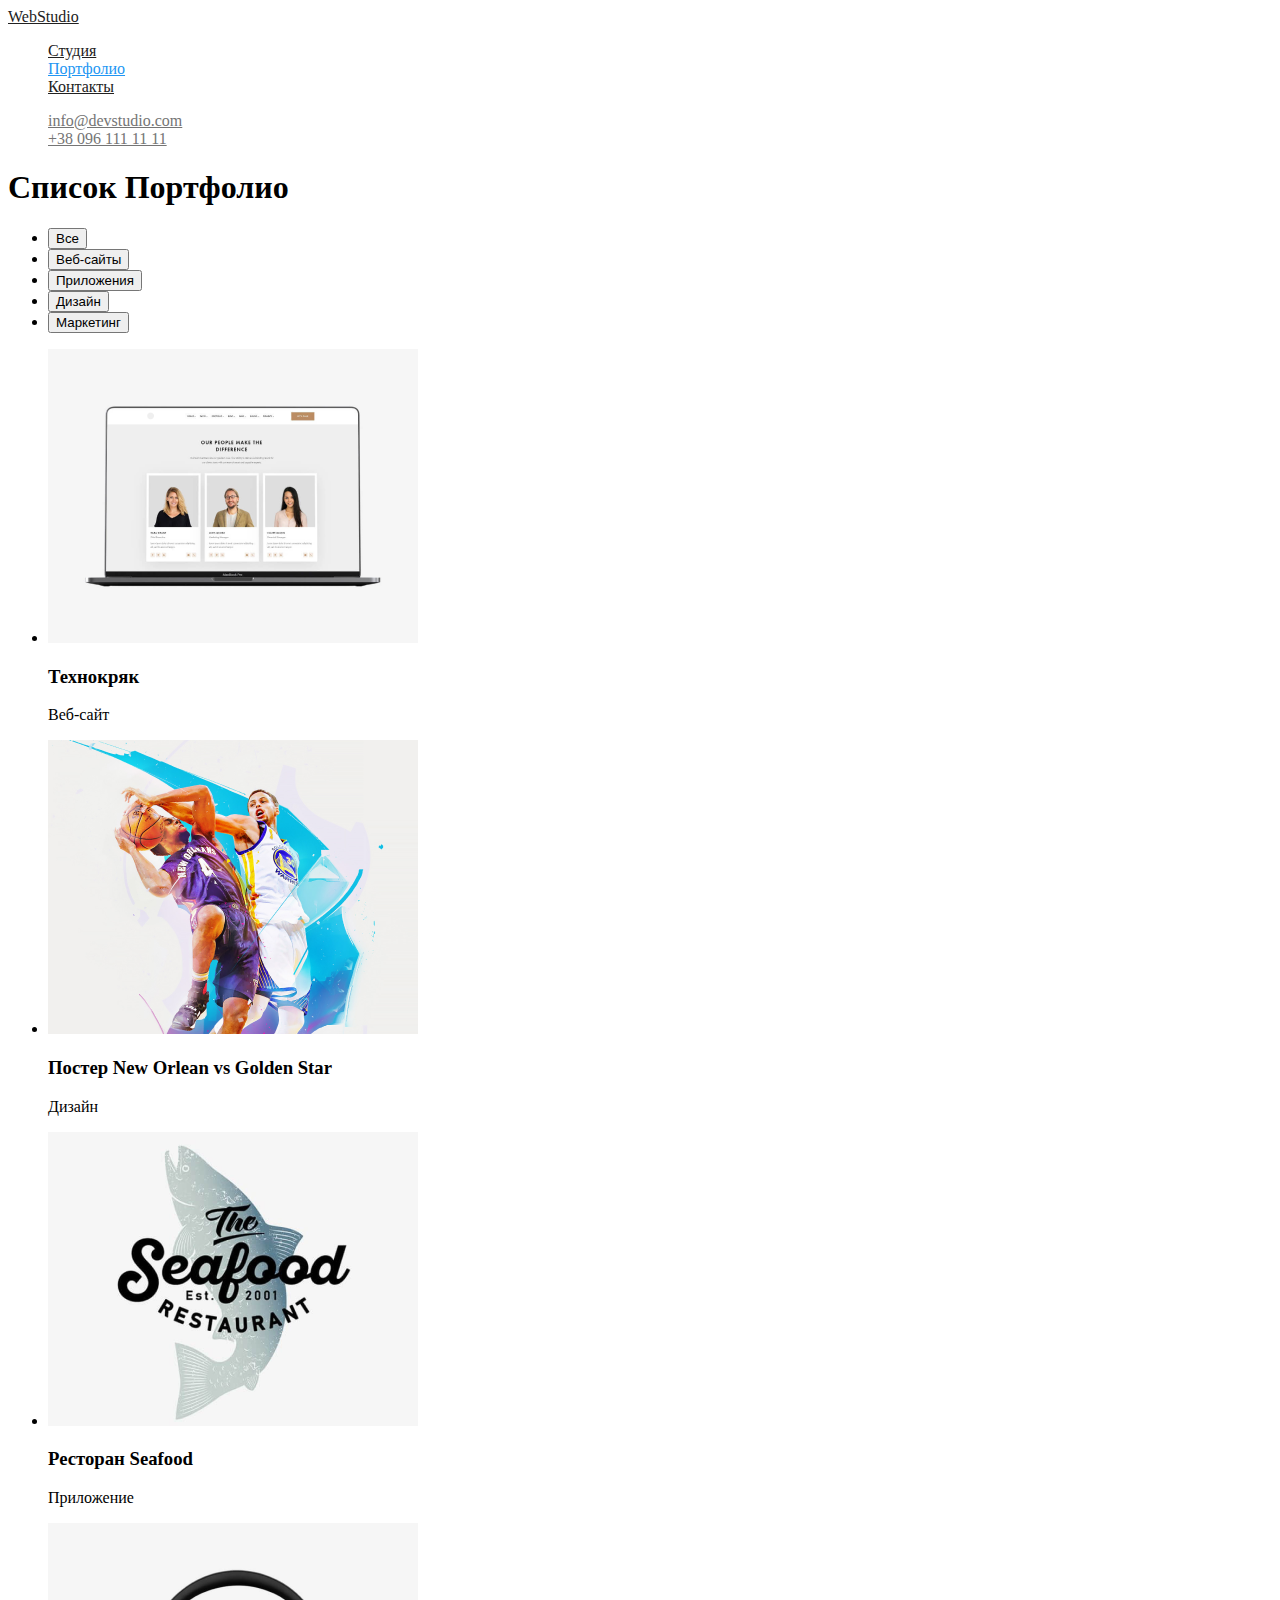
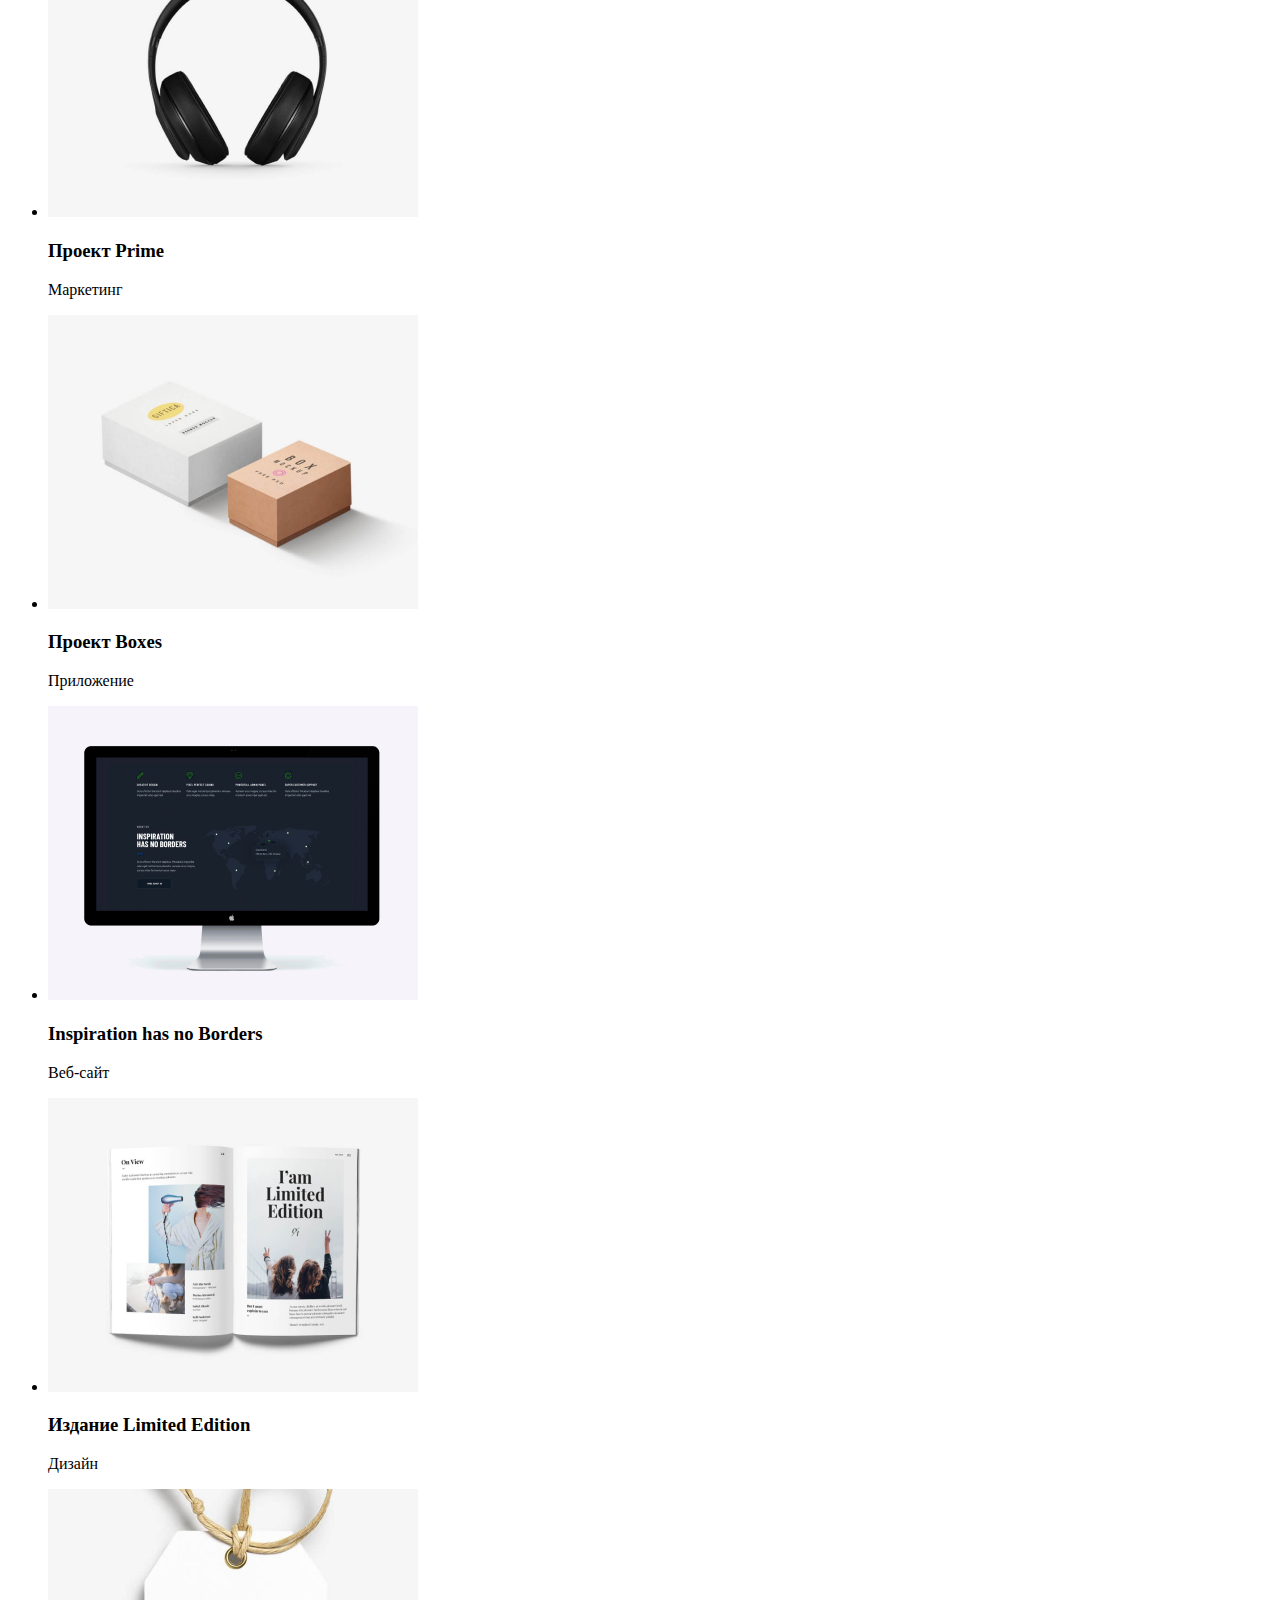
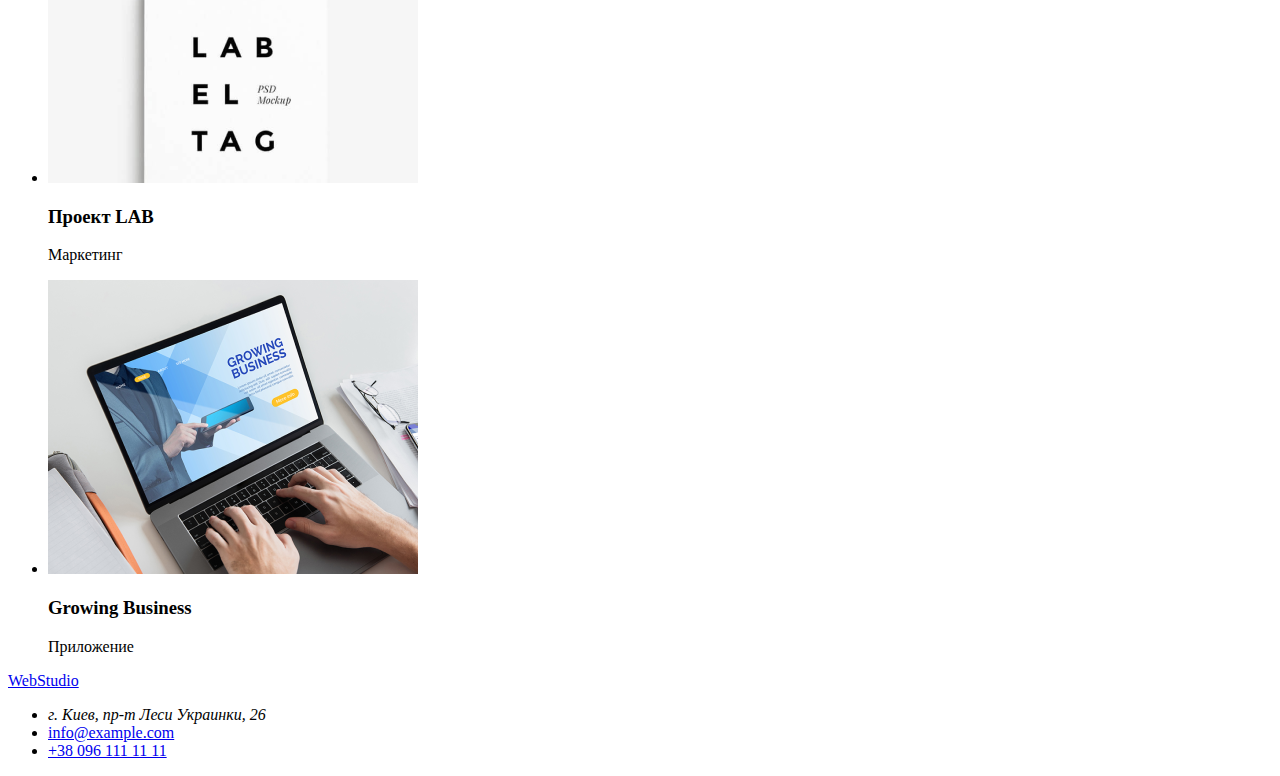
==== portfolio.html @ 4f744572 "portfolio" ====
<!DOCTYPE html>
<html lang="en">
<head>
    <meta charset="UTF-8">
    <meta http-equiv="X-UA-Compatible" content="IE=edge">
    <meta name="viewport" content="width=device-width, initial-scale=1.0">
    <title>goit-markup-hw-02</title>
    <link rel="stylesheet" href="./css/styles.css" />
</head>
<body>
    <header>
        <nav>
            <a href ="./" class="logo">WebStudio </a>
            
            <ul class="site-nav list">
               <li><a href="./index.html" class="link">Студия</a></li>
               <li><a href="./portfolio.html" class="link current">Портфолио</a></li>
               <li><a href="" class="link">Контакты</a></li>
            </ul>
        </nav>       
      
            <ul class="contact list">
               <li><a href="info@devstudio.com" class="link">info@devstudio.com</a></li>
               <li><a href="+380961111111" class="link">+38 096 111 11 11</a></li>
            </ul>
    </header>

    <main>
        <!-- главный -->
        <section class="section">
            <h1 class="section-title">Список Портфолио</h1>
            <ul class="feature-list">
              <li><button type="button">Все</button></li>
              <li><button type="button">Веб-сайты</button></li>
              <li><button type="button">Приложения</button></li>
              <li><button type="button">Дизайн</button></li>
              <li><button type="button">Маркетинг</button></li>
            </ul>

            <ul class="feature-list">
              <li>
                <img src="./images/techno.png" alt="Веб-сайты" width="370px" />
                <h3>Технокряк</h3>
                <p>Веб-сайт</p>
              </li>
                
              <li>
                <img src="./images/disign.png" alt="Дизайн" width="370px" />
                <h3>Постер New Orlean vs Golden Star</h3>
                <p>Дизайн</p>
              </li>

              <li>
                <img src="./images/App.png" alt="Приложение" width="370px" />
                <h3>Ресторан Seafood</h3>
                <p>Приложение</p>
              </li>

              <li>
                <img src="./images/marketing.png" alt="Маркетинг" width="370px" />
                <h3>Проект Prime</h3>
                <p>Маркетинг</p>
              </li>

              <li>
                <img src="./images/kirpich.png" alt="Приложение" width="370px" />
                <h3>Проект Boxes</h3>
                <p>Приложение</p>
              </li>

              <li>
                <img src="./images/monitor.png" alt="Веб-сайты" width="370px" />
                <h3>Inspiration has no Borders</h3>
                <p>Веб-сайт</p>
              </li>

              <li>
                <img src="./images/book.png" alt="Дизайн" width="370px" />
                <h3>Издание Limited Edition</h3>
                <p>Дизайн</p>
              </li>

              <li>
                <img src="./images/lab.png" alt="Маркетинг" width="370px" />
                <h3>Проект LAB</h3>
                <p>Маркетинг</p>
              </li>

              <li>
                <img src="./images/comp.png" alt="Приложение" width="370px" />  
                <h3>Growing Business</h3>
                <p>Приложение</p>
              </li>
            </ul>
     </main>

     <!--Футер-->
     <footer>
        <a href="./">WebStudio </a> 
        <ul>
          <li><address>г. Киев, пр-т Леси Украинки, 26</address></li>
          <li><a href="info@example.com">info@example.com</a></li>
          <li><a href="+380991111111">+38 096 111 11 11</a></li>
        </ul>
     </footer>
    
</body>
</html>
---- css/styles.css ----
.body {
   background-color: #fff;
   color: #757575;
}

.list {
   list-style: none;
}

.logo {
   color:#212121;
}

.logo:hover {
   color:#2196F3;
}

.site-nav .link {
   color:#212121;
}

.site-nav .link:hover, 
.site-nav .link:focus {
   color: #2196F3;
}

.site-nav .link.current {
   color: #2196F3;
}

.contact .link {
   color: #757575;
}

.contact .link:hover,
.contact .link:focus {
   color: #2196F3;
}

.main {
   background-color: #2F303A;
}

.main-title {
   color: #FFFFFF;
}

.sectiom-title {
   color:#212121;
}

.feature-list .title {
   color:#212121
}

.feature-list .link {
   color: #757575;
}

/* Button */

.button {
   color: #FFFFFF;
   background: #2196F3;
}

.button.primary {
   color:#fff;
   background-color: #2196F3;
}
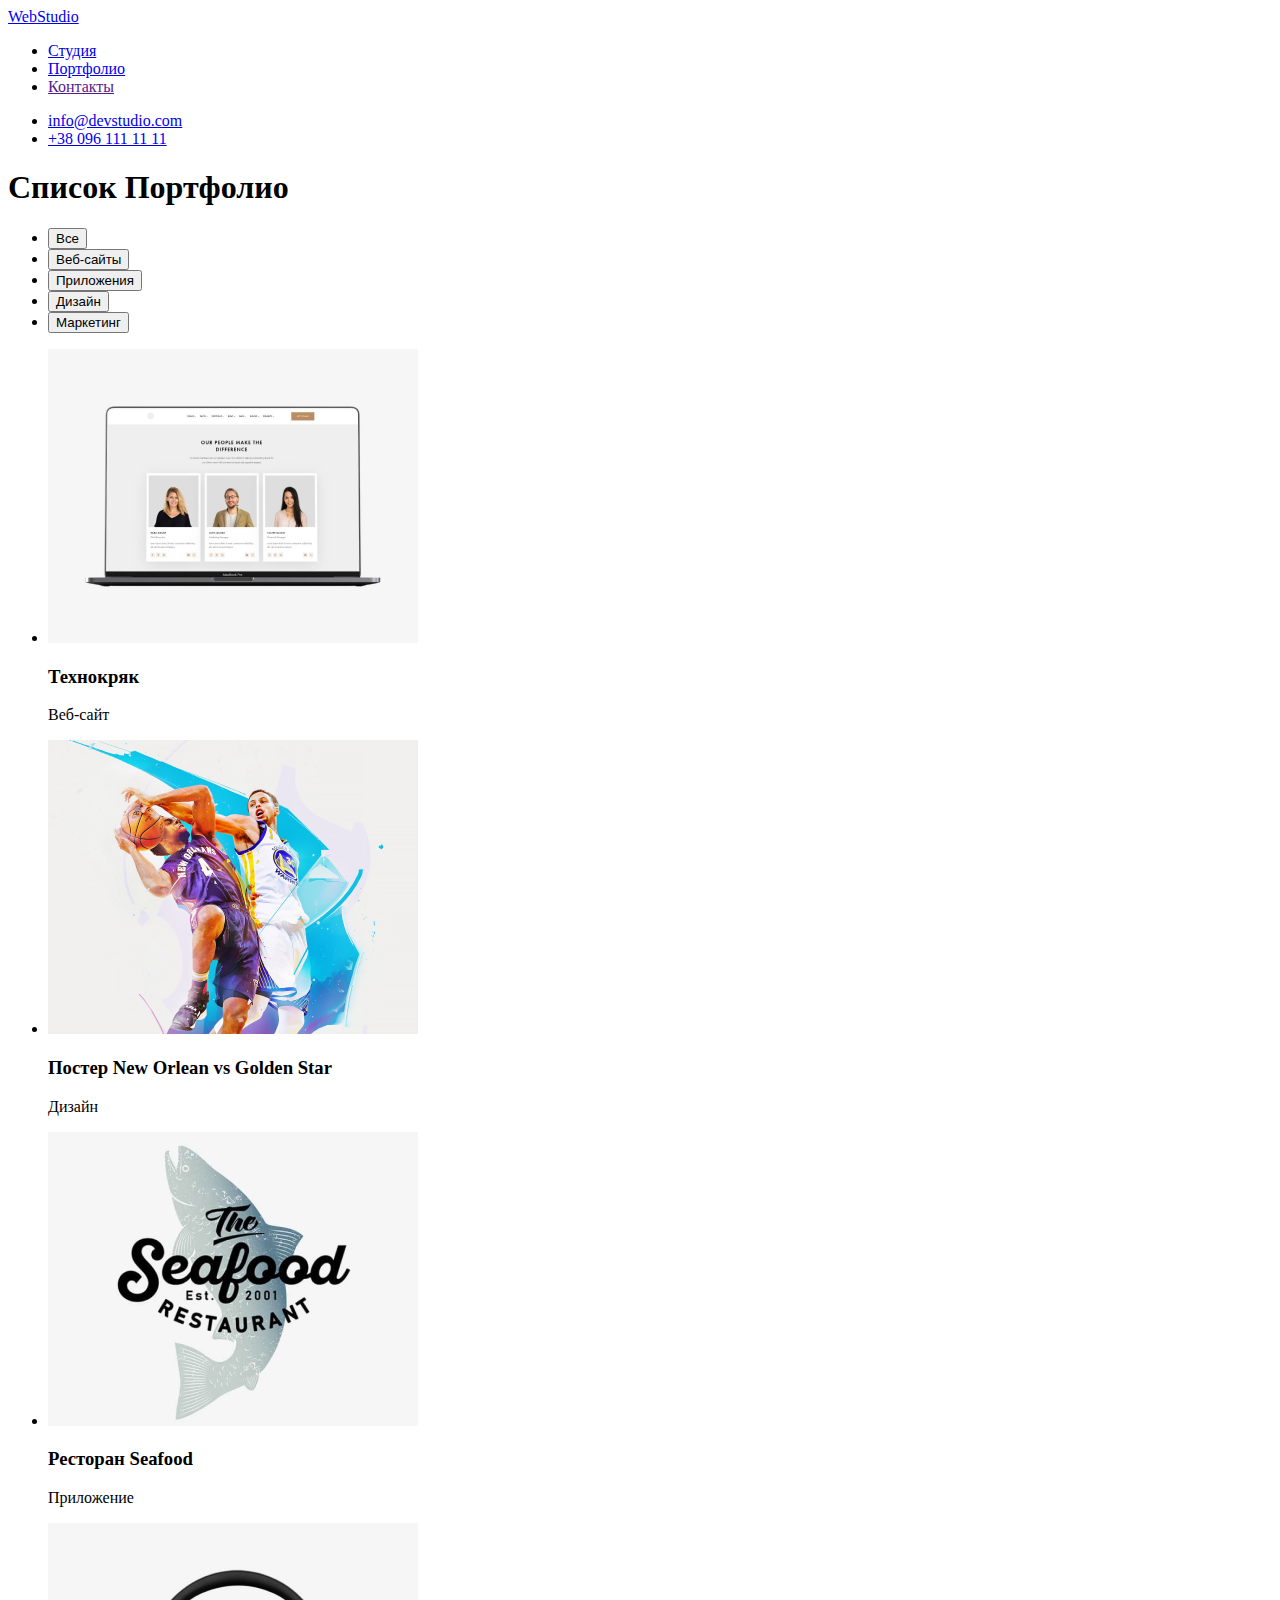
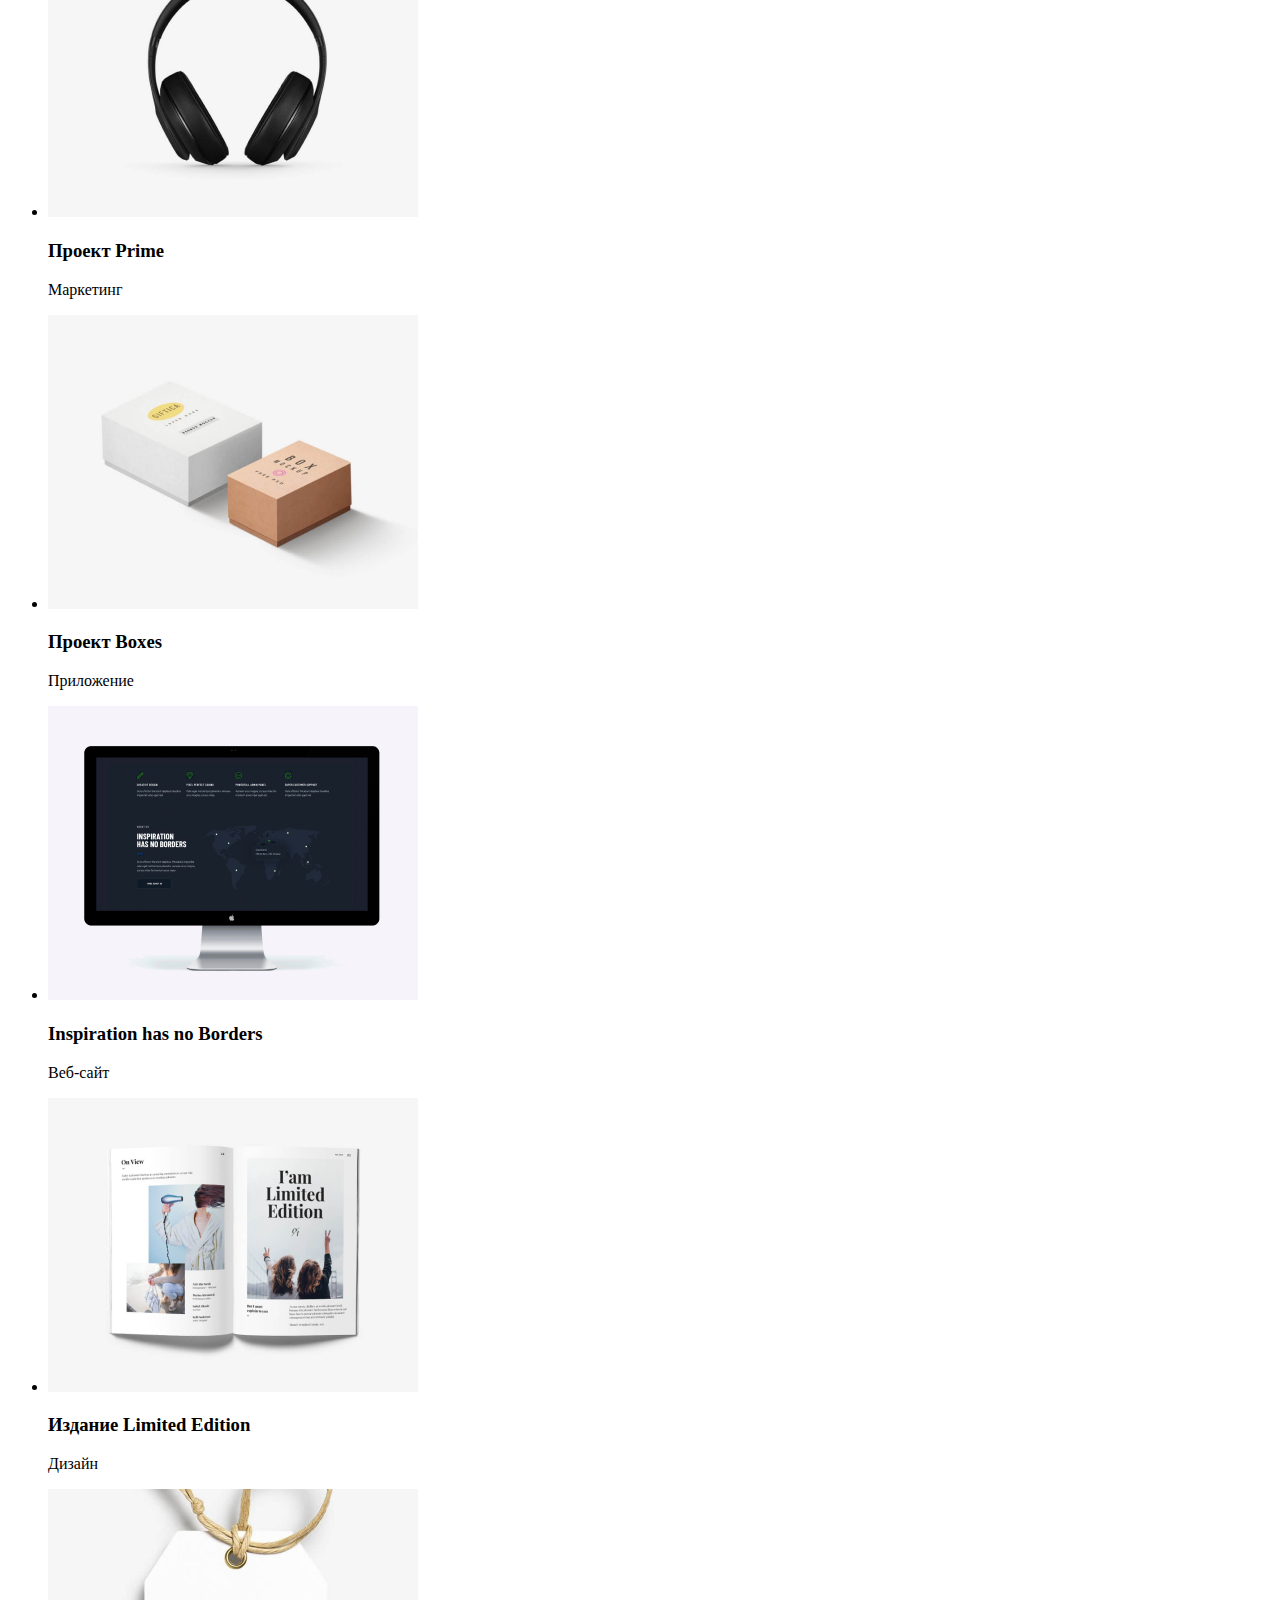
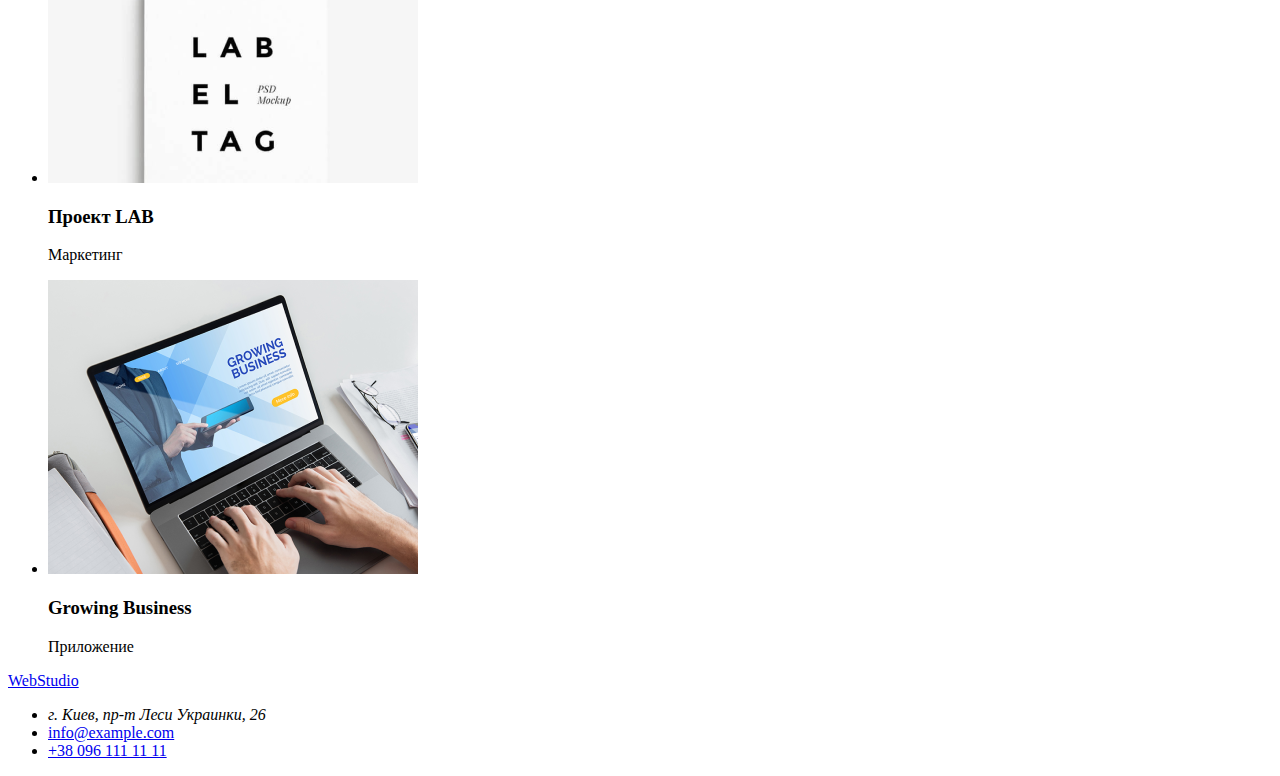
==== commit 8e07290d: "portfolio" ====
--- a/portfolio.html
+++ b/portfolio.html
@@ -4,8 +4,10 @@
     <meta charset="UTF-8">
     <meta http-equiv="X-UA-Compatible" content="IE=edge">
     <meta name="viewport" content="width=device-width, initial-scale=1.0">
+    <link rel="preconnect" href="https://fonts.googleapis.com">
+    <link rel="preconnect" href="https://fonts.gstatic.com" crossorigin>
+    <link href="https://fonts.googleapis.com/css2?family=Roboto:wght@400;500;900&display=swap" rel="stylesheet">
     <title>goit-markup-hw-02</title>
-    <link rel="stylesheet" href="./css/styles.css" />
 </head>
 <body>
     <header>
@@ -97,12 +99,11 @@
      <!--Футер-->
      <footer>
         <a href="./">WebStudio </a> 
-        <ul>
+        <ul class="contact list">
           <li><address>г. Киев, пр-т Леси Украинки, 26</address></li>
-          <li><a href="info@example.com">info@example.com</a></li>
-          <li><a href="+380991111111">+38 096 111 11 11</a></li>
+          <li><a href="info@example.com" class="link">info@example.com</a></li>
+          <li><a href="+380991111111" class="link">+38 096 111 11 11</a></li>
         </ul>
-     </footer>
-    
+     </footer>   
 </body>
 </html>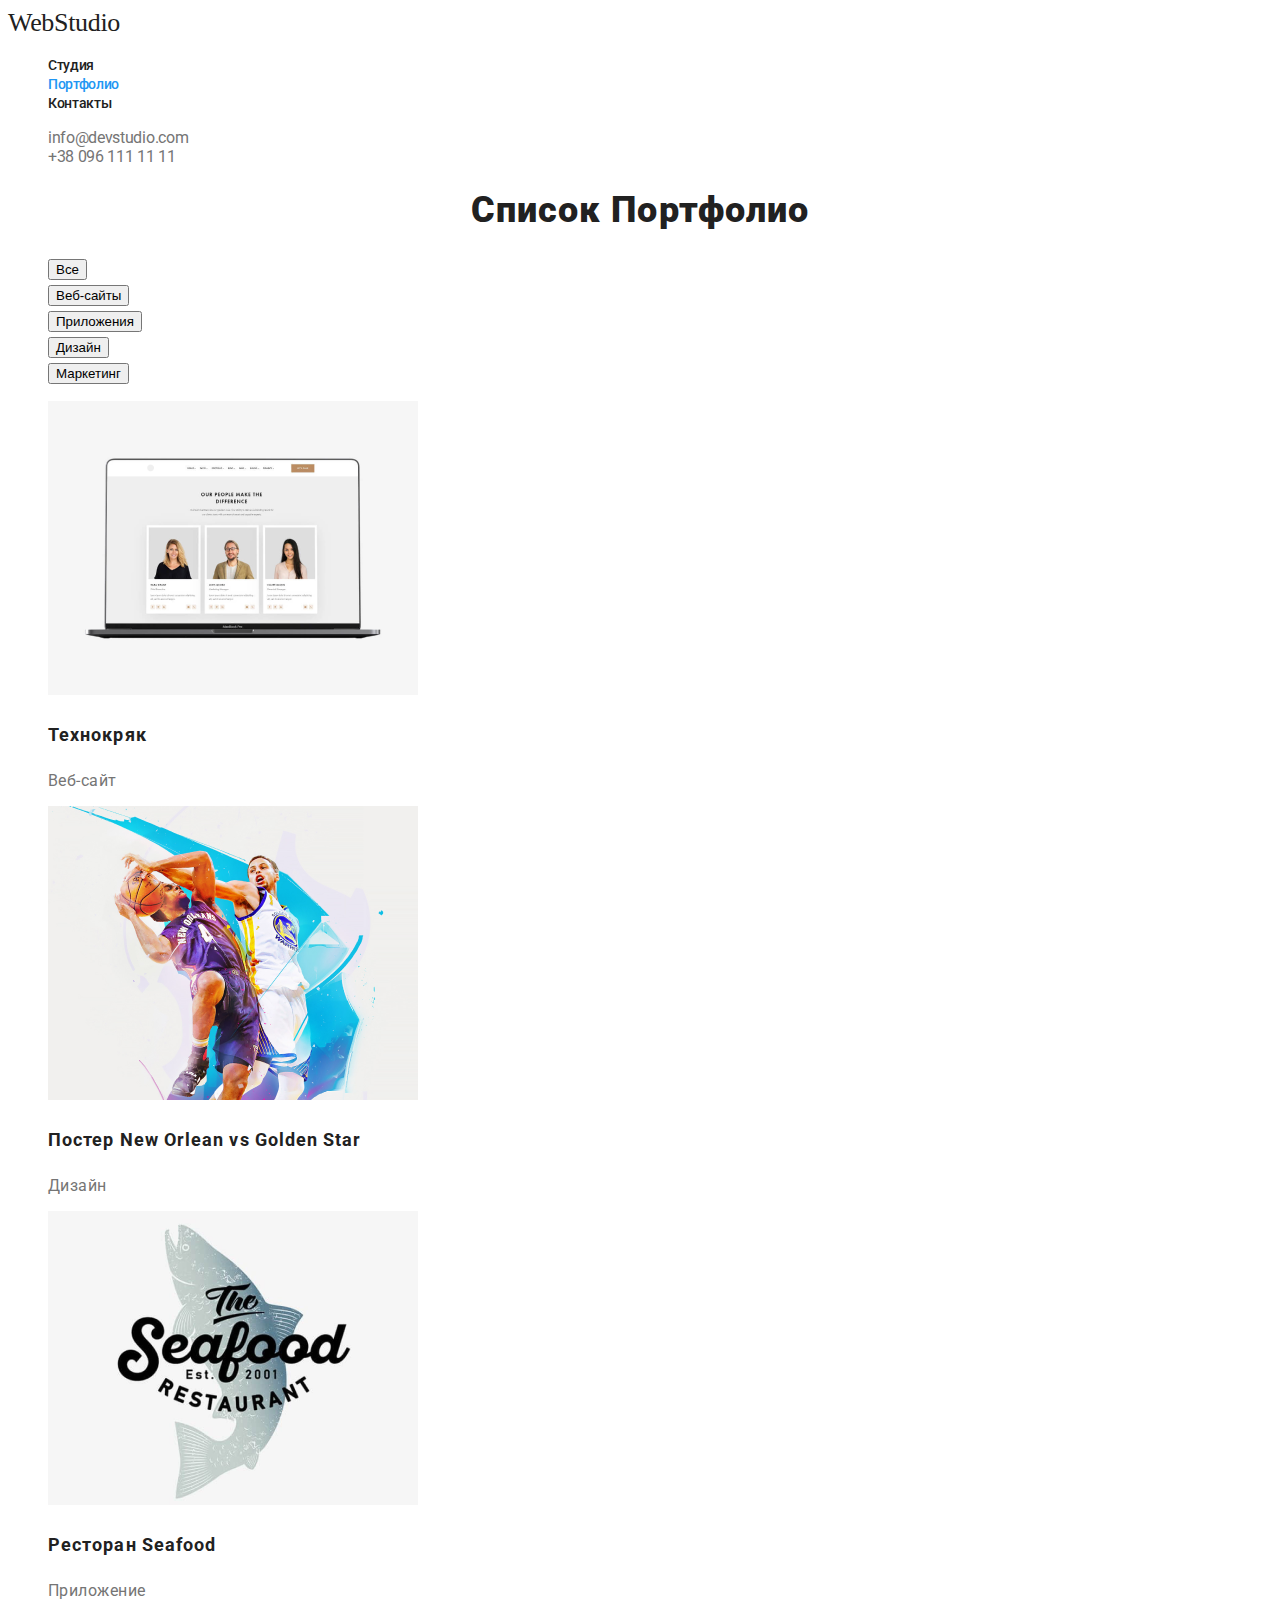
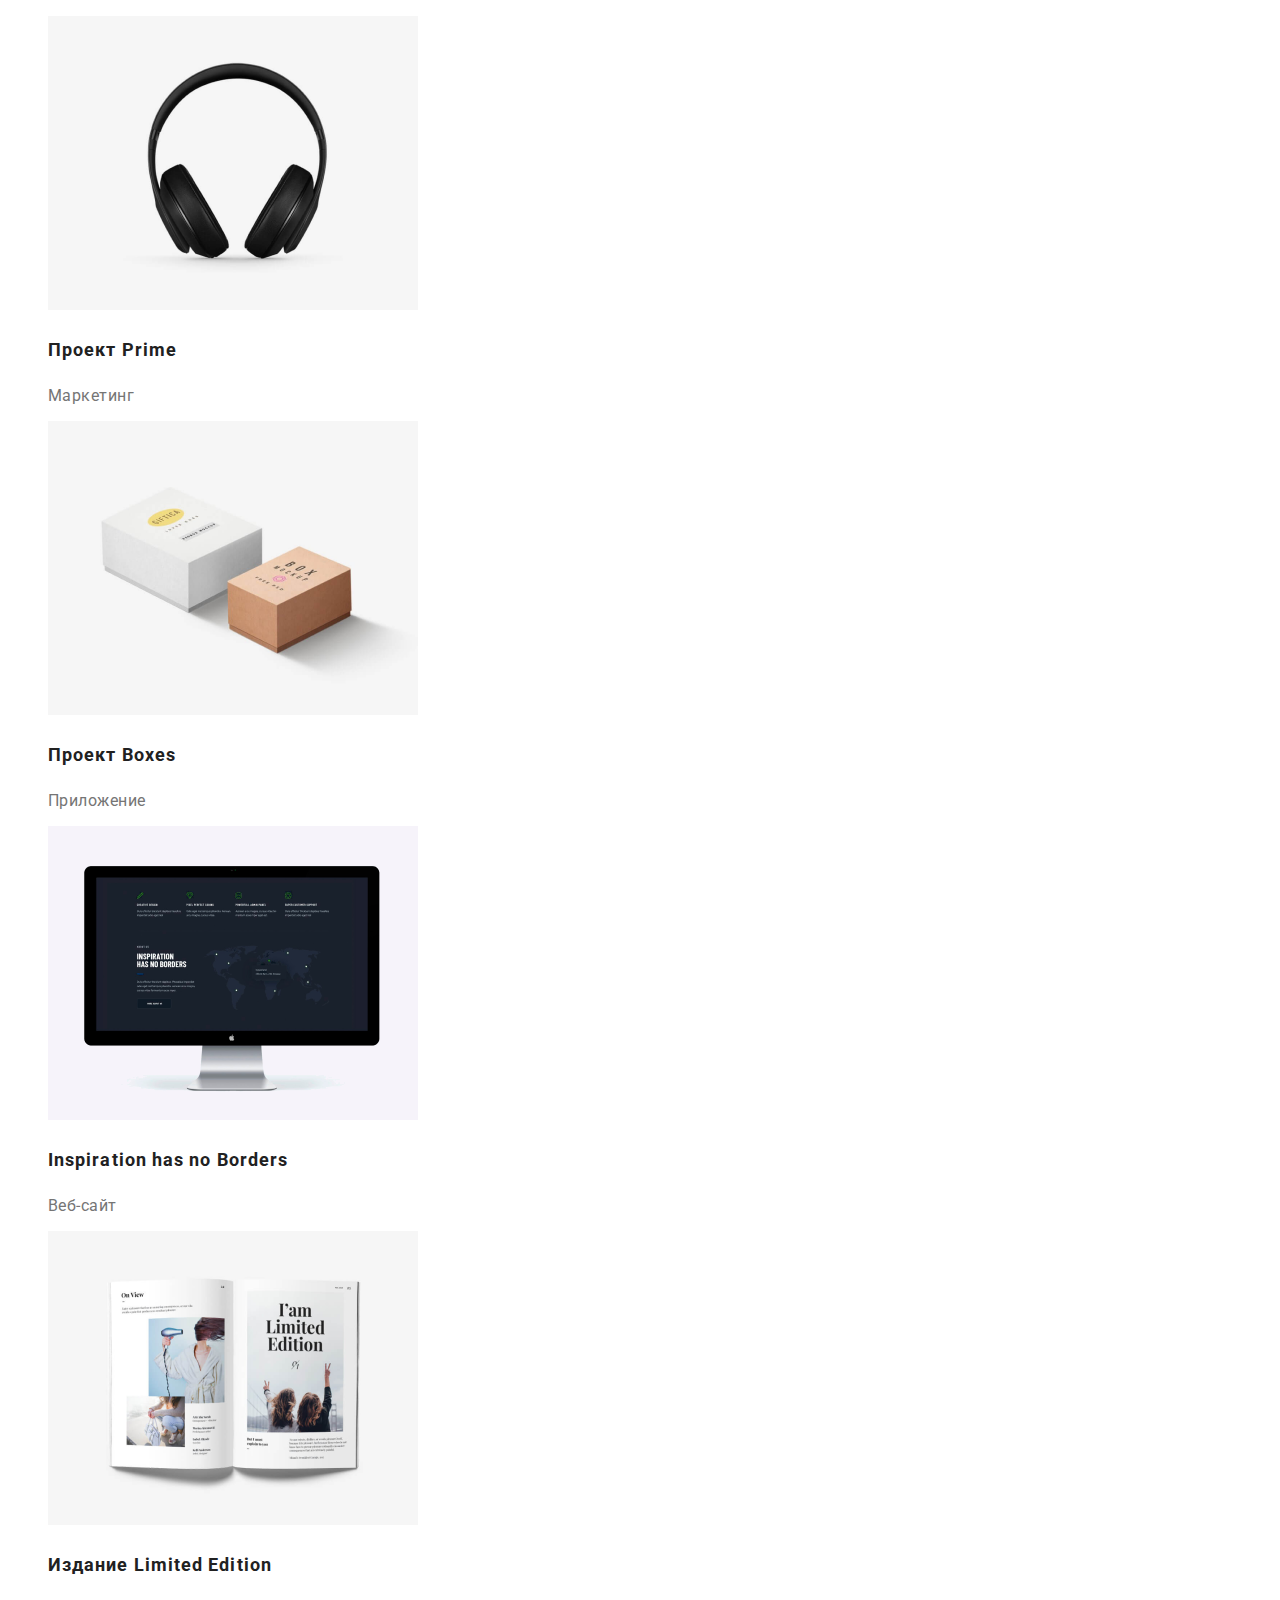
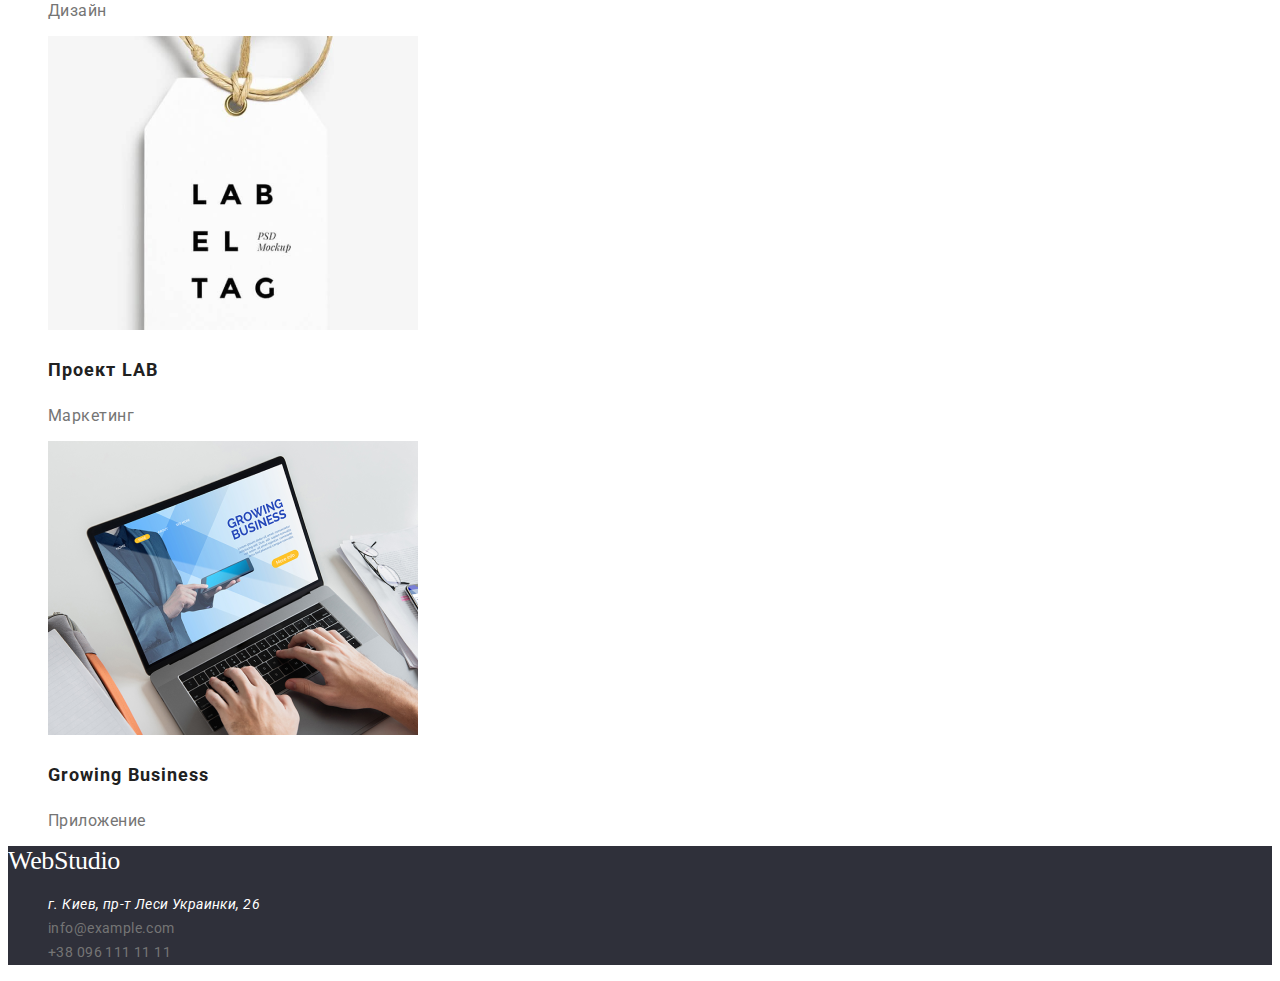
==== commit 8dd6a2bd: "portfolio" ====
--- a/portfolio.html
+++ b/portfolio.html
@@ -7,6 +7,7 @@
     <link rel="preconnect" href="https://fonts.googleapis.com">
     <link rel="preconnect" href="https://fonts.gstatic.com" crossorigin>
     <link href="https://fonts.googleapis.com/css2?family=Roboto:wght@400;500;900&display=swap" rel="stylesheet">
+    <link rel="stylesheet" href="./css/styles.css" />
     <title>goit-markup-hw-02</title>
 </head>
 <body>
@@ -31,78 +32,78 @@
         <!-- главный -->
         <section class="section">
             <h1 class="section-title">Список Портфолио</h1>
-            <ul class="feature-list">
-              <li><button type="button">Все</button></li>
-              <li><button type="button">Веб-сайты</button></li>
-              <li><button type="button">Приложения</button></li>
-              <li><button type="button">Дизайн</button></li>
-              <li><button type="button">Маркетинг</button></li>
+            <ul class="port-list list">
+              <li><button type="button" class="button-portfolio link">Все</button></li>
+              <li><button type="button" class="button-portfolio link">Веб-сайты</button></li>
+              <li><button type="button" class="button-portfolio link">Приложения</button></li>
+              <li><button type="button" class="button-portfolio link">Дизайн</button></li>
+              <li><button type="button" class="button-portfolio link">Маркетинг</button></li>
             </ul>
 
-            <ul class="feature-list">
+            <ul class="feature-list list">
               <li>
                 <img src="./images/techno.png" alt="Веб-сайты" width="370px" />
-                <h3>Технокряк</h3>
-                <p>Веб-сайт</p>
+                <h3 class="port-title">Технокряк</h3>
+                <p class="port-link">Веб-сайт</p>
               </li>
                 
               <li>
                 <img src="./images/disign.png" alt="Дизайн" width="370px" />
-                <h3>Постер New Orlean vs Golden Star</h3>
-                <p>Дизайн</p>
+                <h3 class="port-title">Постер New Orlean vs Golden Star</h3>
+                <p class="port-link">Дизайн</p>
               </li>
 
               <li>
                 <img src="./images/App.png" alt="Приложение" width="370px" />
-                <h3>Ресторан Seafood</h3>
-                <p>Приложение</p>
+                <h3 class="port-title">Ресторан Seafood</h3>
+                <p class="port-link">Приложение</p>
               </li>
 
               <li>
                 <img src="./images/marketing.png" alt="Маркетинг" width="370px" />
-                <h3>Проект Prime</h3>
-                <p>Маркетинг</p>
+                <h3 class="port-title">Проект Prime</h3>
+                <p class="port-link">Маркетинг</p>
               </li>
 
               <li>
                 <img src="./images/kirpich.png" alt="Приложение" width="370px" />
-                <h3>Проект Boxes</h3>
-                <p>Приложение</p>
+                <h3 class="port-title">Проект Boxes</h3>
+                <p class="port-link">Приложение</p>
               </li>
 
               <li>
                 <img src="./images/monitor.png" alt="Веб-сайты" width="370px" />
-                <h3>Inspiration has no Borders</h3>
-                <p>Веб-сайт</p>
+                <h3 class="port-title">Inspiration has no Borders</h3>
+                <p class="port-link">Веб-сайт</p>
               </li>
 
               <li>
                 <img src="./images/book.png" alt="Дизайн" width="370px" />
-                <h3>Издание Limited Edition</h3>
-                <p>Дизайн</p>
+                <h3 class="port-title">Издание Limited Edition</h3>
+                <p class="port-link">Дизайн</p>
               </li>
 
               <li>
                 <img src="./images/lab.png" alt="Маркетинг" width="370px" />
-                <h3>Проект LAB</h3>
-                <p>Маркетинг</p>
+                <h3 class="port-title">Проект LAB</h3>
+                <p class="port-link">Маркетинг</p>
               </li>
 
               <li>
                 <img src="./images/comp.png" alt="Приложение" width="370px" />  
-                <h3>Growing Business</h3>
-                <p>Приложение</p>
+                <h3 class="port-title">Growing Business</h3>
+                <p class="port-link">Приложение</p>
               </li>
             </ul>
      </main>
 
      <!--Футер-->
-     <footer>
-        <a href="./">WebStudio </a> 
+     <footer class="main">
+        <a href="./" class="logo-footer">WebStudio </a> 
         <ul class="contact list">
-          <li><address>г. Киев, пр-т Леси Украинки, 26</address></li>
-          <li><a href="info@example.com" class="link">info@example.com</a></li>
-          <li><a href="+380991111111" class="link">+38 096 111 11 11</a></li>
+          <li class="address"><address>г. Киев, пр-т Леси Украинки, 26</address></li>
+          <li class="address"><a href="info@example.com" class="link">info@example.com</a></li>
+          <li class="address"><a href="+380991111111" class="link">+38 096 111 11 11</a></li>
         </ul>
      </footer>   
 </body>
--- a/css/styles.css
+++ b/css/styles.css
@@ -0,0 +1,170 @@
+body {
+   background-color: #fff;
+   color: #212121;
+   
+   font-family: 'Roboto', sans-serif;
+   letter-spacing: -0.02em;
+}
+
+.list {
+   list-style: none;
+}
+
+/* logo */
+
+.logo {
+   color:#212121;
+   font-family: 'Raleway', cursive;
+   font-size: 26px;
+   line-height: 1.19;
+   text-decoration: none;
+}
+
+.logo:hover {
+   color:#2196F3;
+}
+
+.site-nav .link {
+   color:#212121;
+
+   font-weight: 500;
+   font-size: 14px;
+   line-height: 1.14;
+   text-decoration: none;
+}
+
+.site-nav .link:hover, 
+.site-nav .link:focus {
+   color: #2196F3;
+}
+
+.site-nav .link.current {
+   color: #2196F3;
+}
+
+.contact .link {
+   color: #757575;
+   text-decoration: none;
+}
+
+.contact .link:hover,
+.contact .link:focus {
+   color: #2196F3;
+}
+
+.main {
+   background-color: #2F303A;
+}
+
+.main-title {
+   color: #FFFFFF;
+   font-family: Roboto;
+   
+   font-weight: 900;
+   font-size: 44px;
+   line-height: 1.36;
+   text-align: center;
+}
+
+.section-title {
+   color:#212121;
+   font-weight: 900;
+   font-size: 36px;
+   line-height: 1.16;
+   text-align: center;
+   letter-spacing: 0.03em;
+   }
+
+.feature-list .title {
+   color:#212121;
+   font-family: Roboto;
+   font-weight: 500;
+   font-size: 16px;
+   line-height: 1.19;
+   letter-spacing: 0.03em;
+}
+
+
+.feature-list .link {
+   color: #757575;
+   font-size: 14px;
+   line-height: 1.71;
+}
+
+/* dream */
+
+.dream-link {
+   font-size: 16px;
+   line-height: 1.18;
+}
+
+/* Button */
+
+.button {
+   color: #FFFFFF;
+   background: #2196F3;
+   cursor: pointer;
+}
+
+.button.primary {
+   color:#fff;
+   background-color: #2196F3;
+   cursor: pointer;
+}
+
+/* footer */
+
+.logo-footer {
+   color:#fff;
+   font-family: 'Raleway', cursive;
+   font-size: 26px;
+   line-height: 1.19;
+   text-decoration: none;
+}
+
+/* address */
+.address {
+   color:#FFFFFF;
+   font-size: 14px;
+   line-height: 1.71;
+   letter-spacing: 0.03em;
+}
+
+/*button portfolio */
+
+.button-portfolio .link {
+   color:  #212121;
+   background-color: #F5F4FA;
+   cursor: pointer;
+   text-decoration: none;
+   font-family: Roboto;
+  
+}
+
+.button-portfolio:hover,
+.button-portfolio:focus {
+   background-color: #2196F3;
+   color:#fff;
+   cursor: pointer;
+}
+
+/* portfolio list */
+.port-title {
+   color: #212121;
+   font-size: 18px;
+   line-height: 2;
+   letter-spacing: 0.06em;
+}
+
+.port-link {
+   color:#757575;
+   font-size: 16px;
+   line-height: 1,87;
+   letter-spacing: 0.03em;
+}
+
+.port-list {
+   font-weight: 500;
+   font-size: 16px;
+   line-height: 1.62;
+}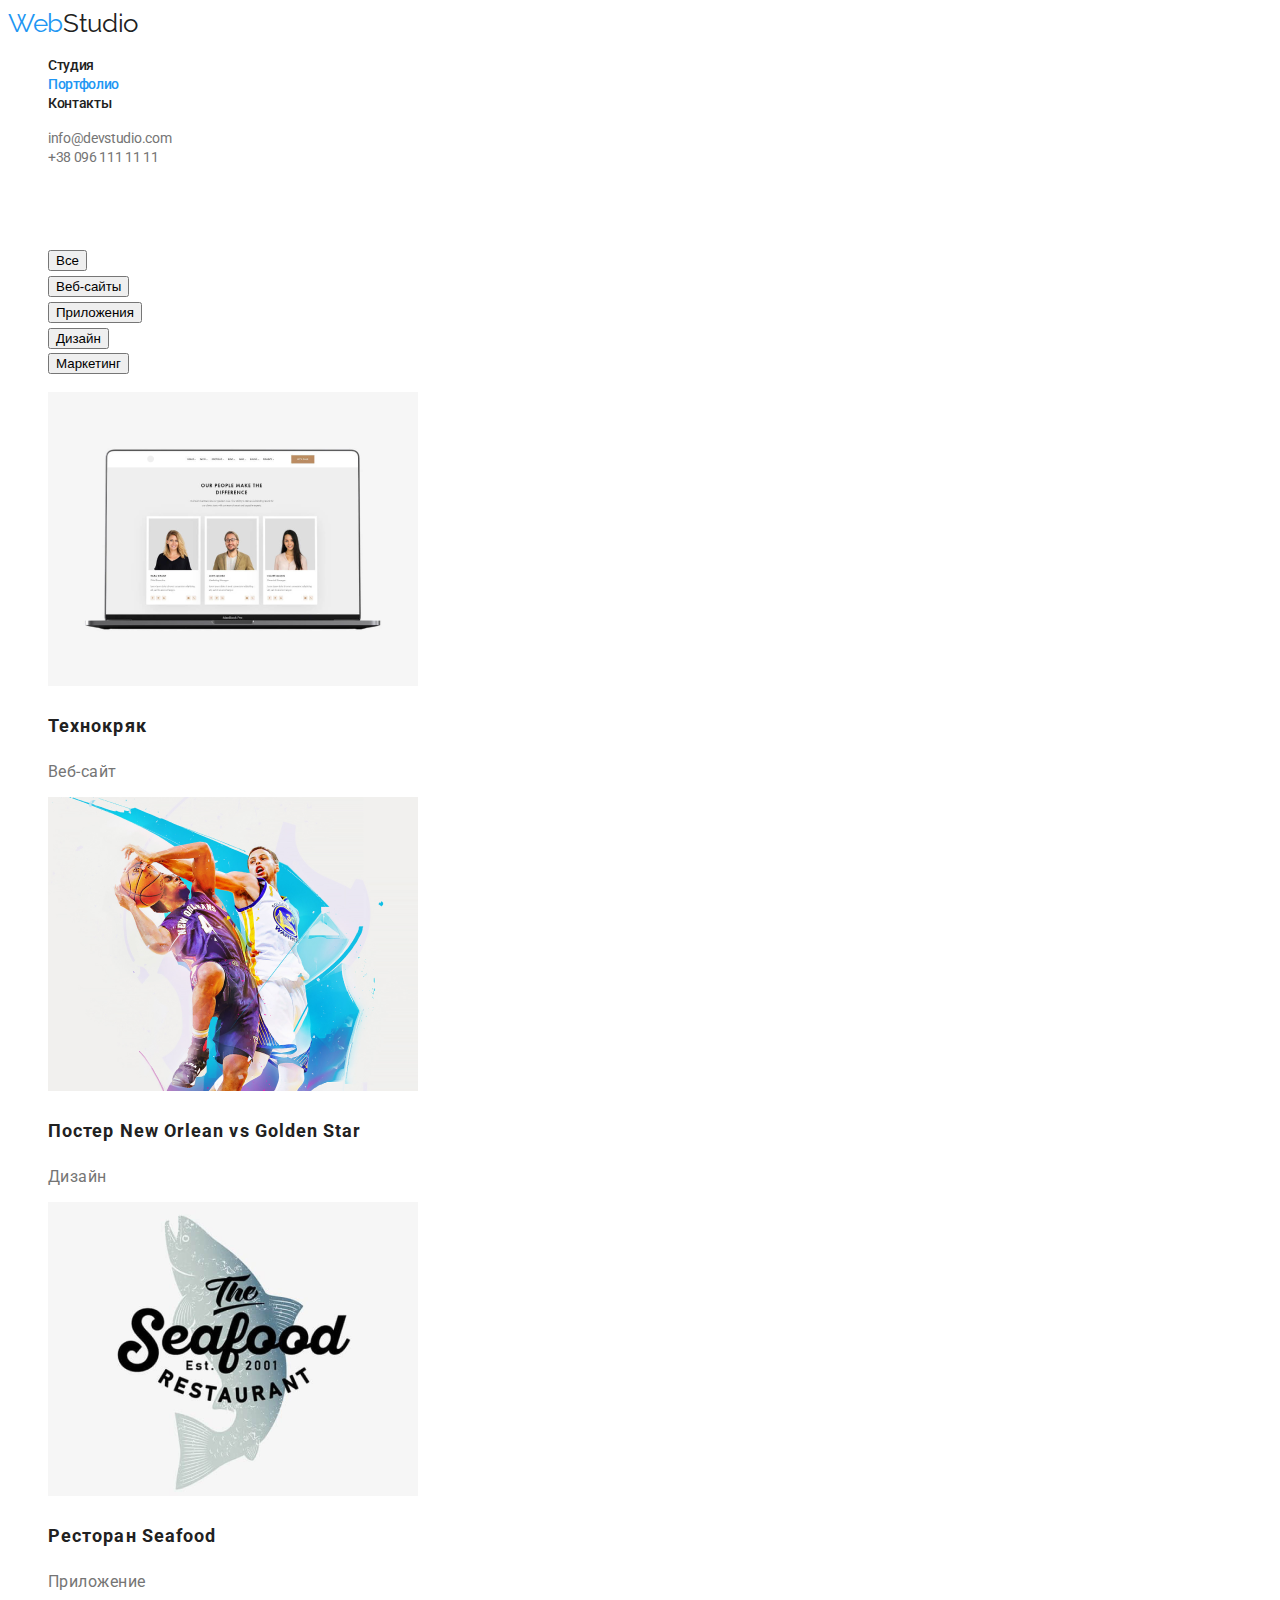
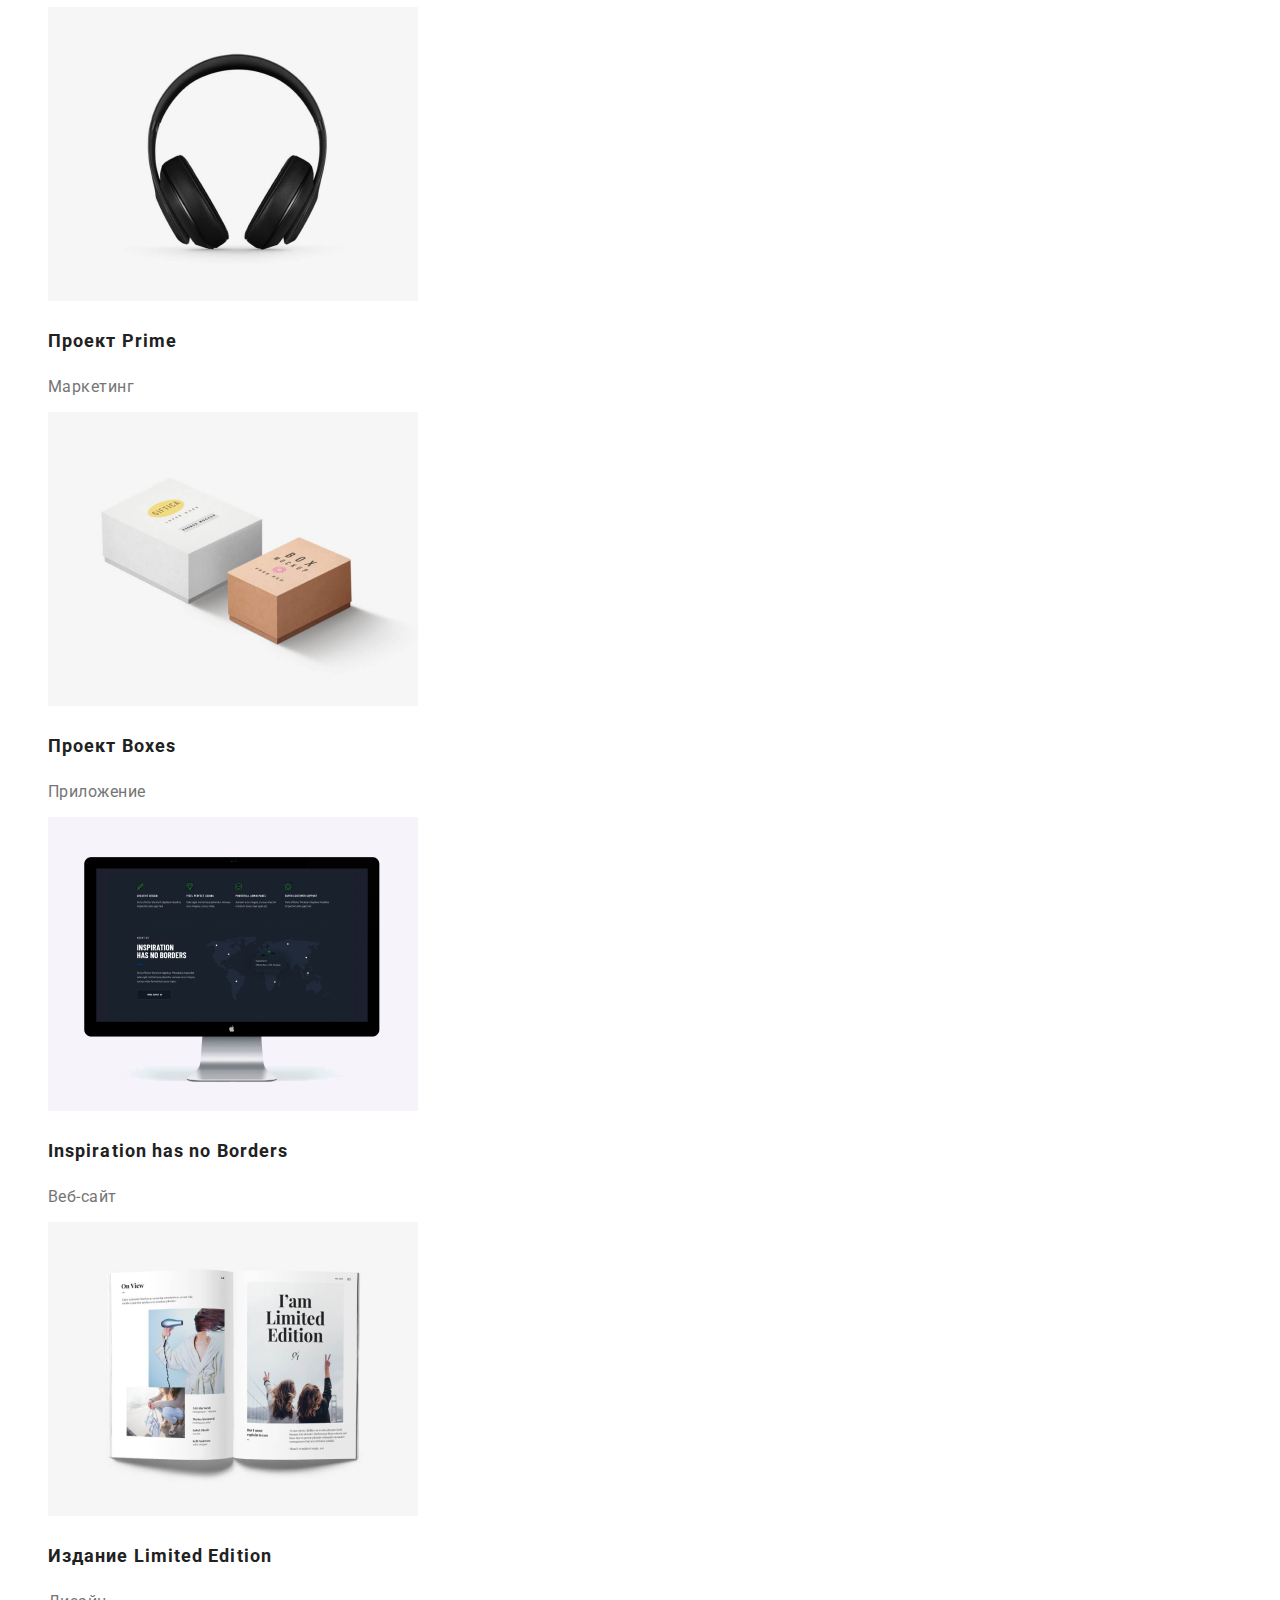
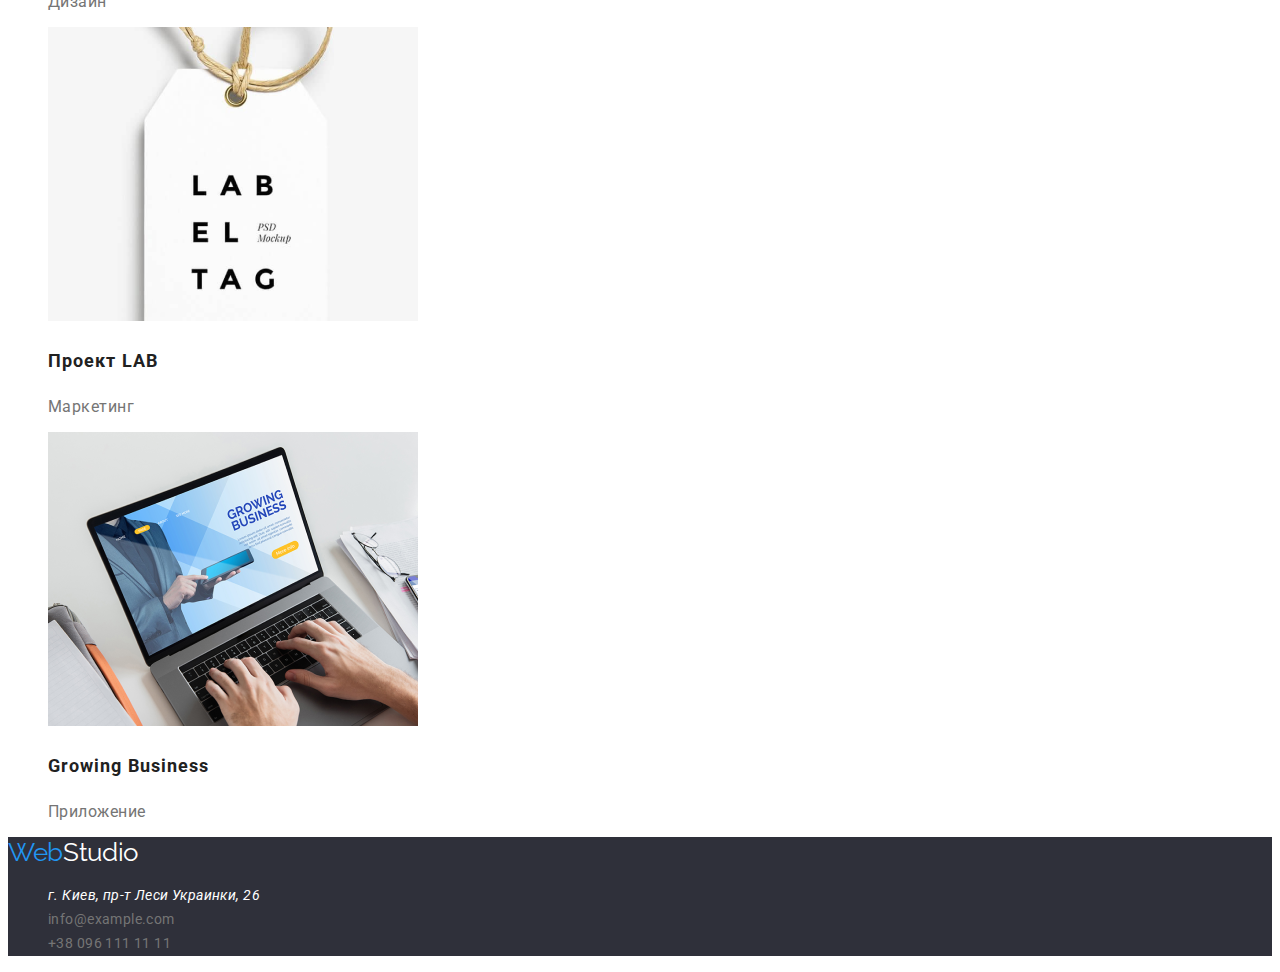
==== commit f3721e7f: "portfolio" ====
--- a/portfolio.html
+++ b/portfolio.html
@@ -4,16 +4,16 @@
     <meta charset="UTF-8">
     <meta http-equiv="X-UA-Compatible" content="IE=edge">
     <meta name="viewport" content="width=device-width, initial-scale=1.0">
-    <link rel="preconnect" href="https://fonts.googleapis.com">
-    <link rel="preconnect" href="https://fonts.gstatic.com" crossorigin>
-    <link href="https://fonts.googleapis.com/css2?family=Roboto:wght@400;500;900&display=swap" rel="stylesheet">
+    <link rel="preconnect" href="https://fonts.googleapis.com" />
+    <link rel="preconnect" href="https://fonts.gstatic.com" crossorigin />
+    <link href="https://fonts.googleapis.com/css2?family=Raleway:wght@700&family=Roboto:wght@400;500;900&display=swap" rel="stylesheet" />
     <link rel="stylesheet" href="./css/styles.css" />
     <title>goit-markup-hw-02</title>
 </head>
 <body>
     <header>
         <nav>
-            <a href ="./" class="logo">WebStudio </a>
+            <a href ="./" class="logo"><span class="logo-web">Web</span><span class="logo-studio">Studio</span></a>
             
             <ul class="site-nav list">
                <li><a href="./index.html" class="link">Студия</a></li>
@@ -31,7 +31,7 @@
     <main>
         <!-- главный -->
         <section class="section">
-            <h1 class="section-title">Список Портфолио</h1>
+            <h1 class="section-title-hidden">Список Портфолио</h1>
             <ul class="port-list list">
               <li><button type="button" class="button-portfolio link">Все</button></li>
               <li><button type="button" class="button-portfolio link">Веб-сайты</button></li>
@@ -99,7 +99,7 @@
 
      <!--Футер-->
      <footer class="main">
-        <a href="./" class="logo-footer">WebStudio </a> 
+        <a href ="./" class="logo"><span class="logo-footer-web">Web</span><span class="logo-footer-studio">Studio</span></a>
         <ul class="contact list">
           <li class="address"><address>г. Киев, пр-т Леси Украинки, 26</address></li>
           <li class="address"><a href="info@example.com" class="link">info@example.com</a></li>
--- a/css/styles.css
+++ b/css/styles.css
@@ -1,6 +1,16 @@
+:root {
+   --primary-text-color: #212121;
+   --title-text-color: #757575;
+   --accent-color: #2196F3;
+   --primary-bg-color: #fff;
+   --main-bg-color: #2F303A;
+   --button-bg-color: #F5F4FA;
+}
+
+
 body {
-   background-color: #fff;
-   color: #212121;
+   background-color: var(--primary-bg-color);
+   color: var(--primary-text-color);
    
    font-family: 'Roboto', sans-serif;
    letter-spacing: -0.02em;
@@ -12,20 +22,26 @@
 
 /* logo */
 
+
 .logo {
-   color:#212121;
-   font-family: 'Raleway', cursive;
+   font-family: 'Raleway', sans-serif;
    font-size: 26px;
    line-height: 1.19;
    text-decoration: none;
 }
 
-.logo:hover {
-   color:#2196F3;
+.logo-web  {
+   color: var(--accent-color);
+}
+
+
+.logo-studio {
+   color: var(--primary-text-color);
+
 }
 
 .site-nav .link {
-   color:#212121;
+   color: var(--primary-text-color);
 
    font-weight: 500;
    font-size: 14px;
@@ -35,39 +51,47 @@
 
 .site-nav .link:hover, 
 .site-nav .link:focus {
-   color: #2196F3;
+   color: var(--accent-color);
 }
 
 .site-nav .link.current {
-   color: #2196F3;
-}
+   color: var(--accent-color);
+}
+
+/* contact */
 
 .contact .link {
-   color: #757575;
+   color: var(--title-text-color);
+   font-size: 14px;
+   line-height: 1.14;
    text-decoration: none;
 }
 
 .contact .link:hover,
 .contact .link:focus {
-   color: #2196F3;
+   color: var(--accent-color);
 }
 
 .main {
-   background-color: #2F303A;
+   background-color: var(--main-bg-color);
 }
 
 .main-title {
-   color: #FFFFFF;
+   color: var(--primary-bg-color);
    font-family: Roboto;
    
    font-weight: 900;
    font-size: 44px;
    line-height: 1.36;
    text-align: center;
-}
+   letter-spacing: 0.06em;
+   text-transform: uppercase;
+}
+
+/* section */
 
 .section-title {
-   color:#212121;
+   color: var(--primary-text-color);
    font-weight: 900;
    font-size: 36px;
    line-height: 1.16;
@@ -75,56 +99,70 @@
    letter-spacing: 0.03em;
    }
 
+.section-title-hidden {
+   visibility: hidden;
+}
+
 .feature-list .title {
-   color:#212121;
-   font-family: Roboto;
-   font-weight: 500;
-   font-size: 16px;
-   line-height: 1.19;
-   letter-spacing: 0.03em;
+   color: var(--primary-text-color);
+   font-weight: 500;
+   font-size: 16px;
+   line-height: 1.19;
+   letter-spacing: 0.03em;
+   text-transform: uppercase;
 }
 
 
 .feature-list .link {
-   color: #757575;
+   color: var(--title-text-color);
    font-size: 14px;
    line-height: 1.71;
+   letter-spacing: 0.03em;
 }
 
 /* dream */
 
 .dream-link {
+   color: var(--title-text-color);
+   font-weight: 500;
    font-size: 16px;
    line-height: 1.18;
+   
 }
 
 /* Button */
 
 .button {
-   color: #FFFFFF;
-   background: #2196F3;
+   color: var(--primary-bg-color);
+   background: var(--accent-color);
    cursor: pointer;
 }
 
 .button.primary {
-   color:#fff;
-   background-color: #2196F3;
+   color: var(--primary-bg-color);
+   background-color: var(--accent-color);
    cursor: pointer;
 }
 
 /* footer */
 
-.logo-footer {
-   color:#fff;
-   font-family: 'Raleway', cursive;
+.logo-footer-web {
+   color: var(--accent-color);
+   font-family: 'Raleway', sans-serif;
    font-size: 26px;
    line-height: 1.19;
-   text-decoration: none;
+}
+
+.logo-footer-studio {
+   color: var(--primary-bg-color);
+   font-family: 'Raleway', sans-serif;
+   font-size: 26px;
+   line-height: 1.19;
 }
 
 /* address */
 .address {
-   color:#FFFFFF;
+   color: var(--primary-bg-color);
    font-size: 14px;
    line-height: 1.71;
    letter-spacing: 0.03em;
@@ -133,8 +171,11 @@
 /*button portfolio */
 
 .button-portfolio .link {
-   color:  #212121;
-   background-color: #F5F4FA;
+   color: var(--primary-text-color);
+   background-color: var(--button-bg-color);
+   font-weight: 500;
+   font-size: 16px;
+   line-height: 1.62;
    cursor: pointer;
    text-decoration: none;
    font-family: Roboto;
@@ -143,21 +184,21 @@
 
 .button-portfolio:hover,
 .button-portfolio:focus {
-   background-color: #2196F3;
-   color:#fff;
+   background-color: var(--accent-color);
+   color: var(--primary-bg-color);
    cursor: pointer;
 }
 
 /* portfolio list */
 .port-title {
-   color: #212121;
+   color: var(--primary-text-color);
    font-size: 18px;
    line-height: 2;
    letter-spacing: 0.06em;
 }
 
 .port-link {
-   color:#757575;
+   color: var(--title-text-color);
    font-size: 16px;
    line-height: 1,87;
    letter-spacing: 0.03em;
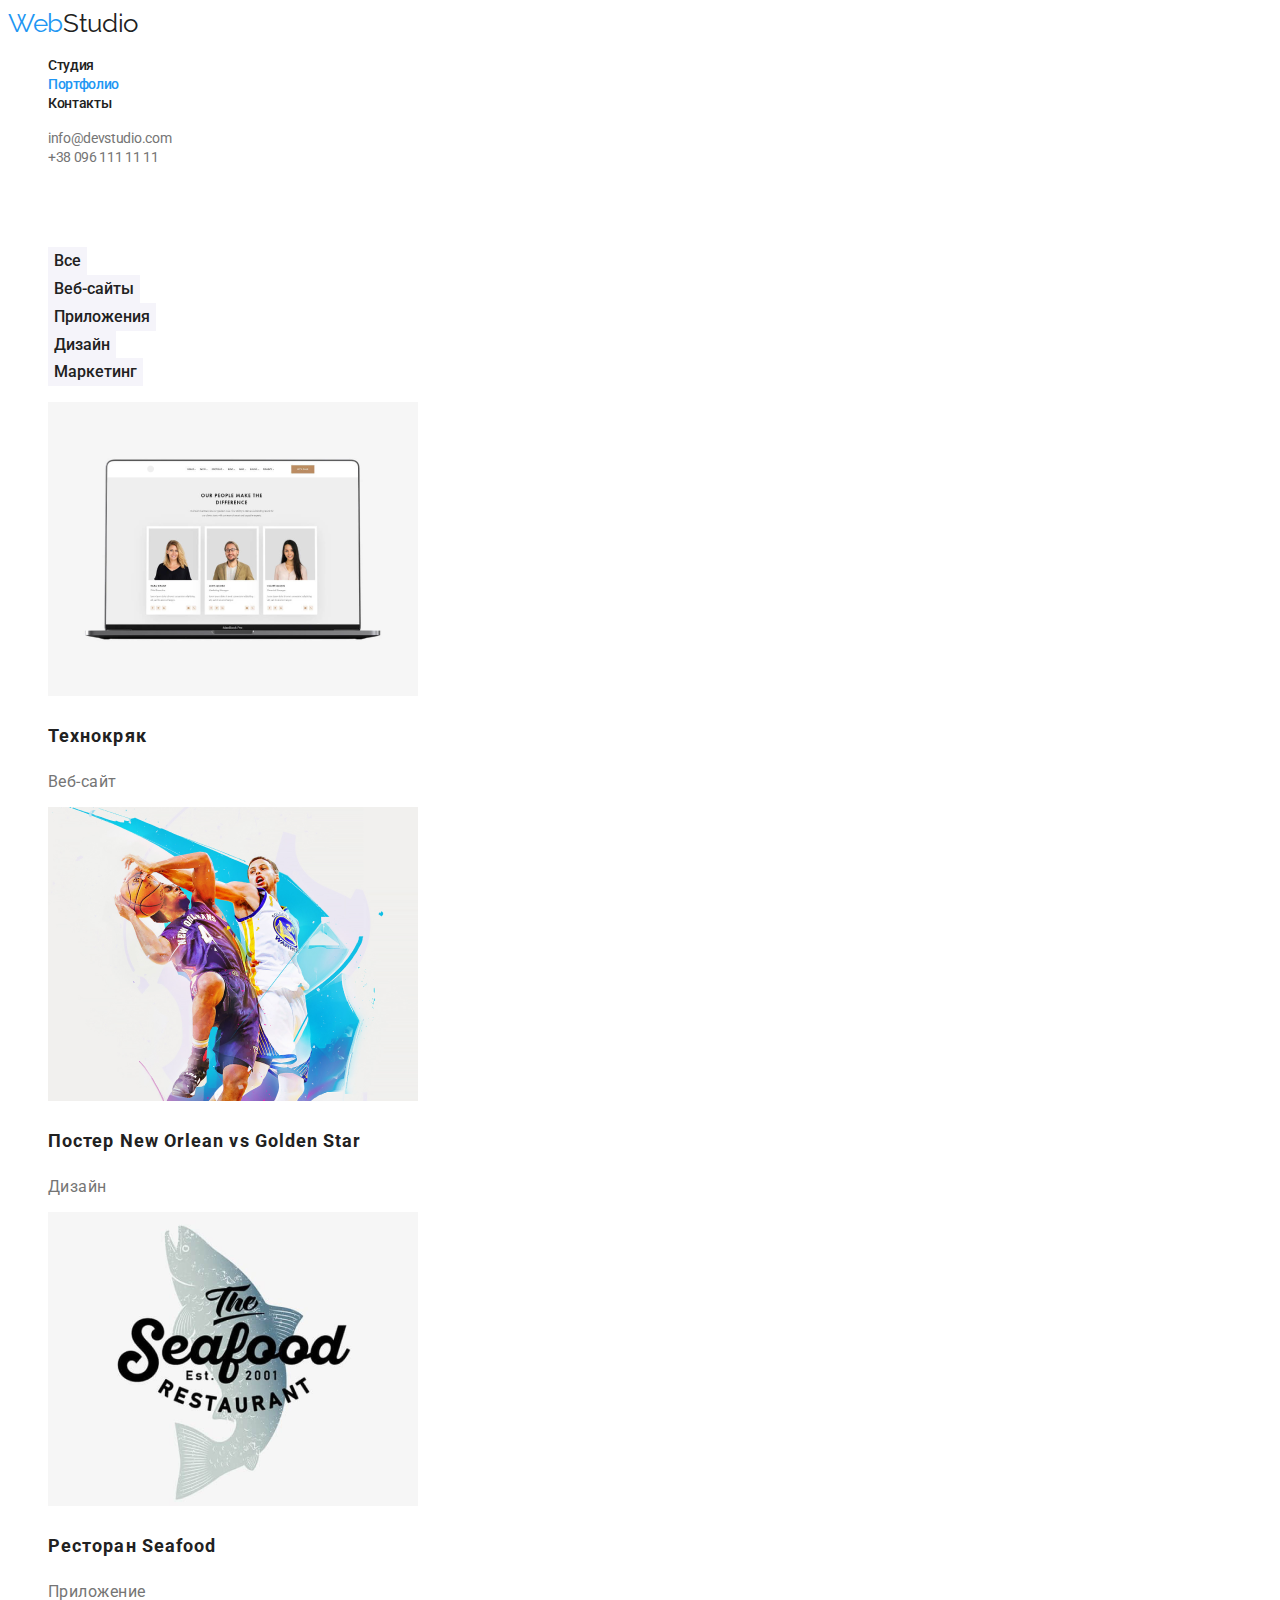
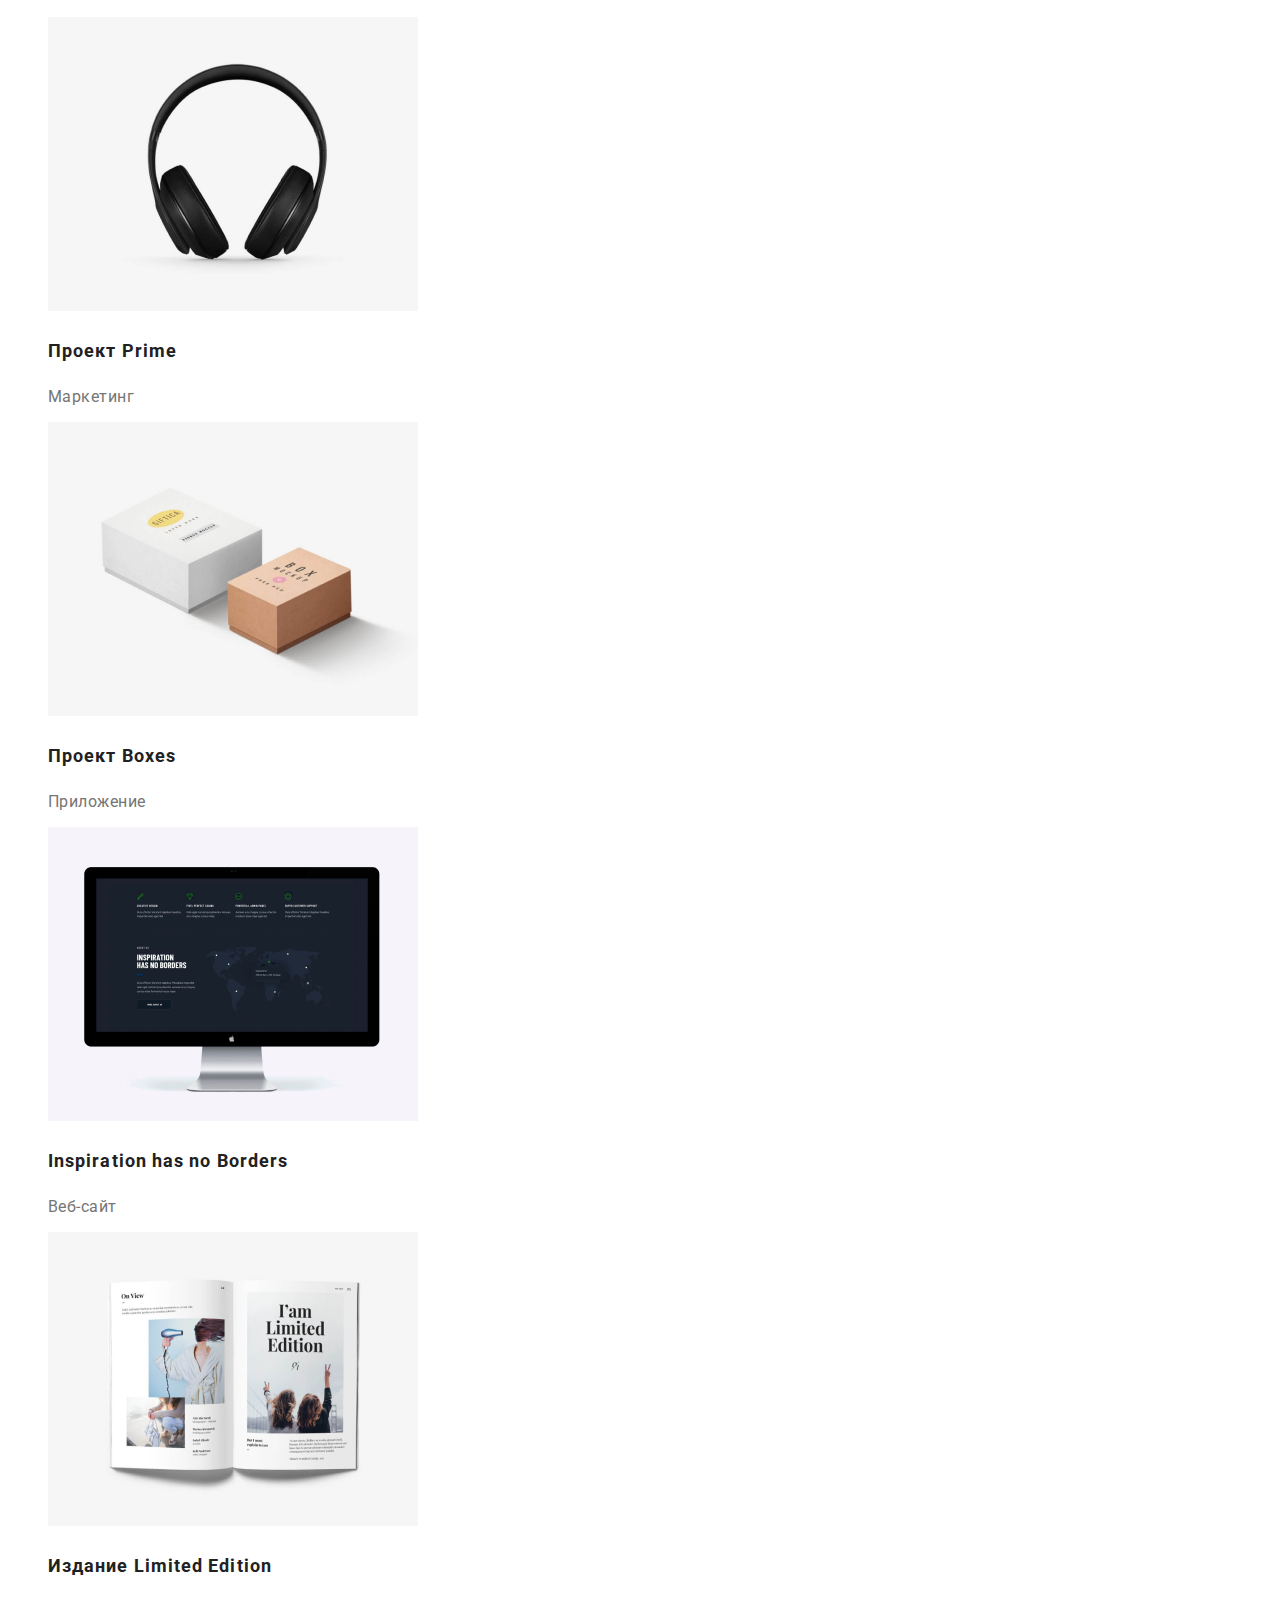
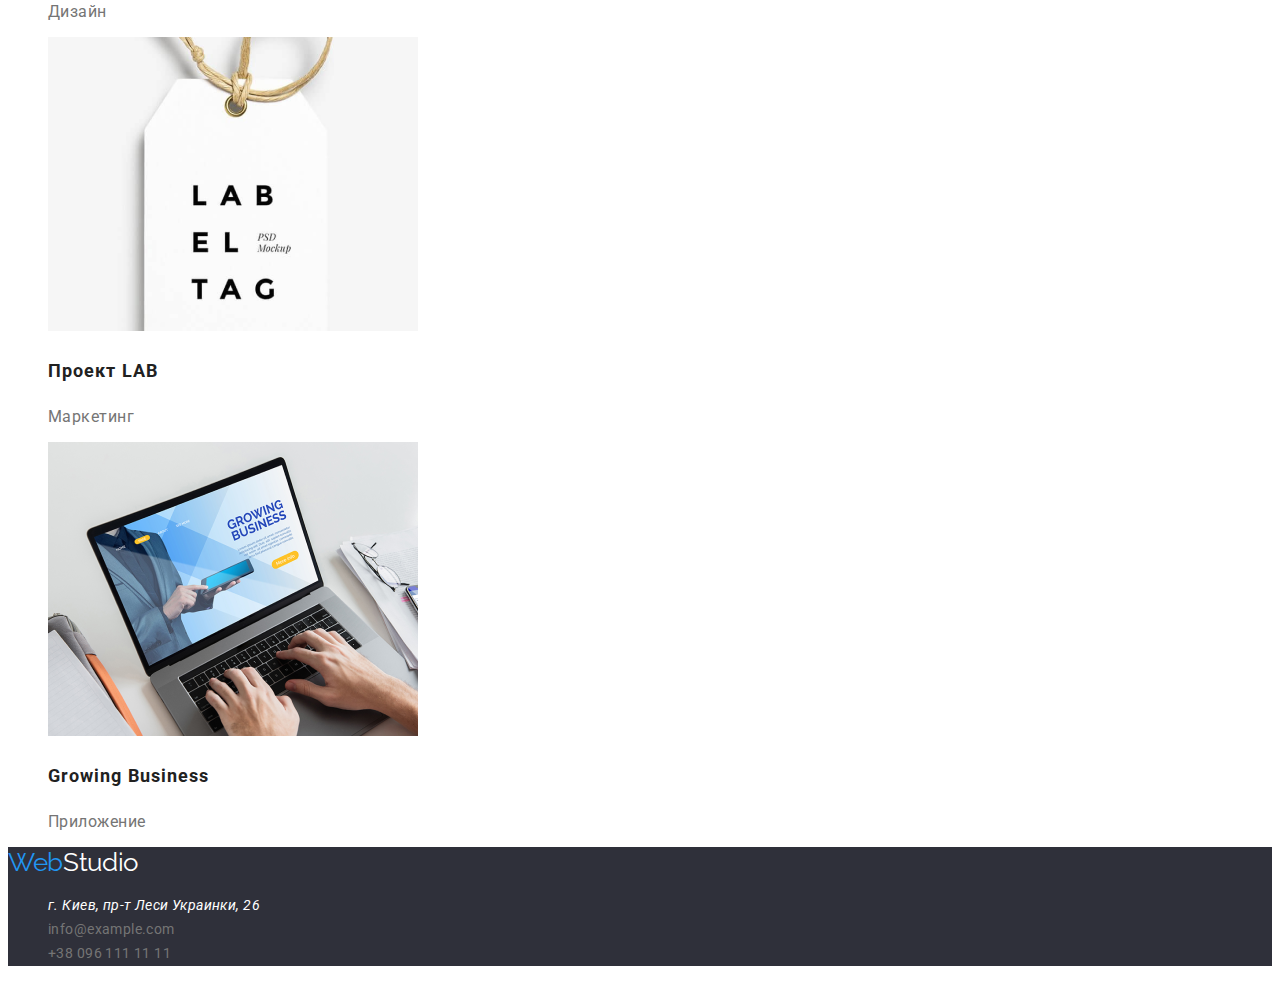
==== commit 8df92151: "portfolio" ====
--- a/portfolio.html
+++ b/portfolio.html
@@ -13,12 +13,12 @@
 <body>
     <header>
         <nav>
-            <a href ="./" class="logo"><span class="logo-web">Web</span><span class="logo-studio">Studio</span></a>
+            <a href ="./" class="logo">Web<span class="logo-studio">Studio</span></a>
             
             <ul class="site-nav list">
                <li><a href="./index.html" class="link">Студия</a></li>
                <li><a href="./portfolio.html" class="link current">Портфолио</a></li>
-               <li><a href="" class="link">Контакты</a></li>
+               <li><a href="./" class="link">Контакты</a></li>
             </ul>
         </nav>       
       
@@ -28,7 +28,7 @@
             </ul>
     </header>
 
-    <main>
+       <main>
         <!-- главный -->
         <section class="section">
             <h1 class="section-title-hidden">Список Портфолио</h1>
@@ -42,64 +42,65 @@
 
             <ul class="feature-list list">
               <li>
-                <img src="./images/techno.png" alt="Веб-сайты" width="370px" />
+                <img src="./images/techno.png" alt="Веб-сайты" width="370" />
                 <h3 class="port-title">Технокряк</h3>
                 <p class="port-link">Веб-сайт</p>
               </li>
                 
               <li>
-                <img src="./images/disign.png" alt="Дизайн" width="370px" />
+                <img src="./images/disign.png" alt="Дизайн" width="370" />
                 <h3 class="port-title">Постер New Orlean vs Golden Star</h3>
                 <p class="port-link">Дизайн</p>
               </li>
 
               <li>
-                <img src="./images/App.png" alt="Приложение" width="370px" />
+                <img src="./images/App.png" alt="Приложение" width="370" />
                 <h3 class="port-title">Ресторан Seafood</h3>
                 <p class="port-link">Приложение</p>
               </li>
 
               <li>
-                <img src="./images/marketing.png" alt="Маркетинг" width="370px" />
+                <img src="./images/marketing.png" alt="Маркетинг" width="370" />
                 <h3 class="port-title">Проект Prime</h3>
                 <p class="port-link">Маркетинг</p>
               </li>
 
               <li>
-                <img src="./images/kirpich.png" alt="Приложение" width="370px" />
+                <img src="./images/kirpich.png" alt="Приложение" width="370" />
                 <h3 class="port-title">Проект Boxes</h3>
                 <p class="port-link">Приложение</p>
               </li>
 
               <li>
-                <img src="./images/monitor.png" alt="Веб-сайты" width="370px" />
+                <img src="./images/monitor.png" alt="Веб-сайты" width="370" />
                 <h3 class="port-title">Inspiration has no Borders</h3>
                 <p class="port-link">Веб-сайт</p>
               </li>
 
               <li>
-                <img src="./images/book.png" alt="Дизайн" width="370px" />
+                <img src="./images/book.png" alt="Дизайн" width="370" />
                 <h3 class="port-title">Издание Limited Edition</h3>
                 <p class="port-link">Дизайн</p>
               </li>
 
               <li>
-                <img src="./images/lab.png" alt="Маркетинг" width="370px" />
+                <img src="./images/lab.png" alt="Маркетинг" width="370" />
                 <h3 class="port-title">Проект LAB</h3>
                 <p class="port-link">Маркетинг</p>
               </li>
 
               <li>
-                <img src="./images/comp.png" alt="Приложение" width="370px" />  
+                <img src="./images/comp.png" alt="Приложение" width="370" />  
                 <h3 class="port-title">Growing Business</h3>
                 <p class="port-link">Приложение</p>
               </li>
             </ul>
-     </main>
+        </section>   
+       </main>
 
      <!--Футер-->
      <footer class="main">
-        <a href ="./" class="logo"><span class="logo-footer-web">Web</span><span class="logo-footer-studio">Studio</span></a>
+        <a href ="./" class="logo">Web<span class="logo-footer-studio">Studio</span></a>
         <ul class="contact list">
           <li class="address"><address>г. Киев, пр-т Леси Украинки, 26</address></li>
           <li class="address"><a href="info@example.com" class="link">info@example.com</a></li>
--- a/css/styles.css
+++ b/css/styles.css
@@ -22,22 +22,17 @@
 
 /* logo */
 
-
 .logo {
    font-family: 'Raleway', sans-serif;
+   color: var(--accent-color);
    font-size: 26px;
    line-height: 1.19;
    text-decoration: none;
 }
 
-.logo-web  {
-   color: var(--accent-color);
-}
-
 
 .logo-studio {
    color: var(--primary-text-color);
-
 }
 
 .site-nav .link {
@@ -105,9 +100,9 @@
 
 .feature-list .title {
    color: var(--primary-text-color);
-   font-weight: 500;
-   font-size: 16px;
-   line-height: 1.19;
+   font-weight: 700;
+   font-size: 14px;
+   line-height: 1.14;
    letter-spacing: 0.03em;
    text-transform: uppercase;
 }
@@ -118,6 +113,16 @@
    font-size: 14px;
    line-height: 1.71;
    letter-spacing: 0.03em;
+}
+
+/* comands */
+
+.comand-list .title {
+   color: var(--primary-text-color);
+   font-weight: 500;
+   font-size: 16px;
+   line-height: 1.18;
+   letter-spacing: 0.03em
 }
 
 /* dream */
@@ -141,12 +146,16 @@
 .button.primary {
    color: var(--primary-bg-color);
    background-color: var(--accent-color);
-   cursor: pointer;
+   font-weight: 700;
+   font-size: 16px;
+   line-height: 1.87;
+   cursor: pointer;
+   border: none;
 }
 
 /* footer */
 
-.logo-footer-web {
+.logo {
    color: var(--accent-color);
    font-family: 'Raleway', sans-serif;
    font-size: 26px;
@@ -163,6 +172,7 @@
 /* address */
 .address {
    color: var(--primary-bg-color);
+   font-style: 400;
    font-size: 14px;
    line-height: 1.71;
    letter-spacing: 0.03em;
@@ -170,7 +180,7 @@
 
 /*button portfolio */
 
-.button-portfolio .link {
+.button-portfolio  {
    color: var(--primary-text-color);
    background-color: var(--button-bg-color);
    font-weight: 500;
@@ -179,6 +189,7 @@
    cursor: pointer;
    text-decoration: none;
    font-family: Roboto;
+   border: none;
   
 }
 
